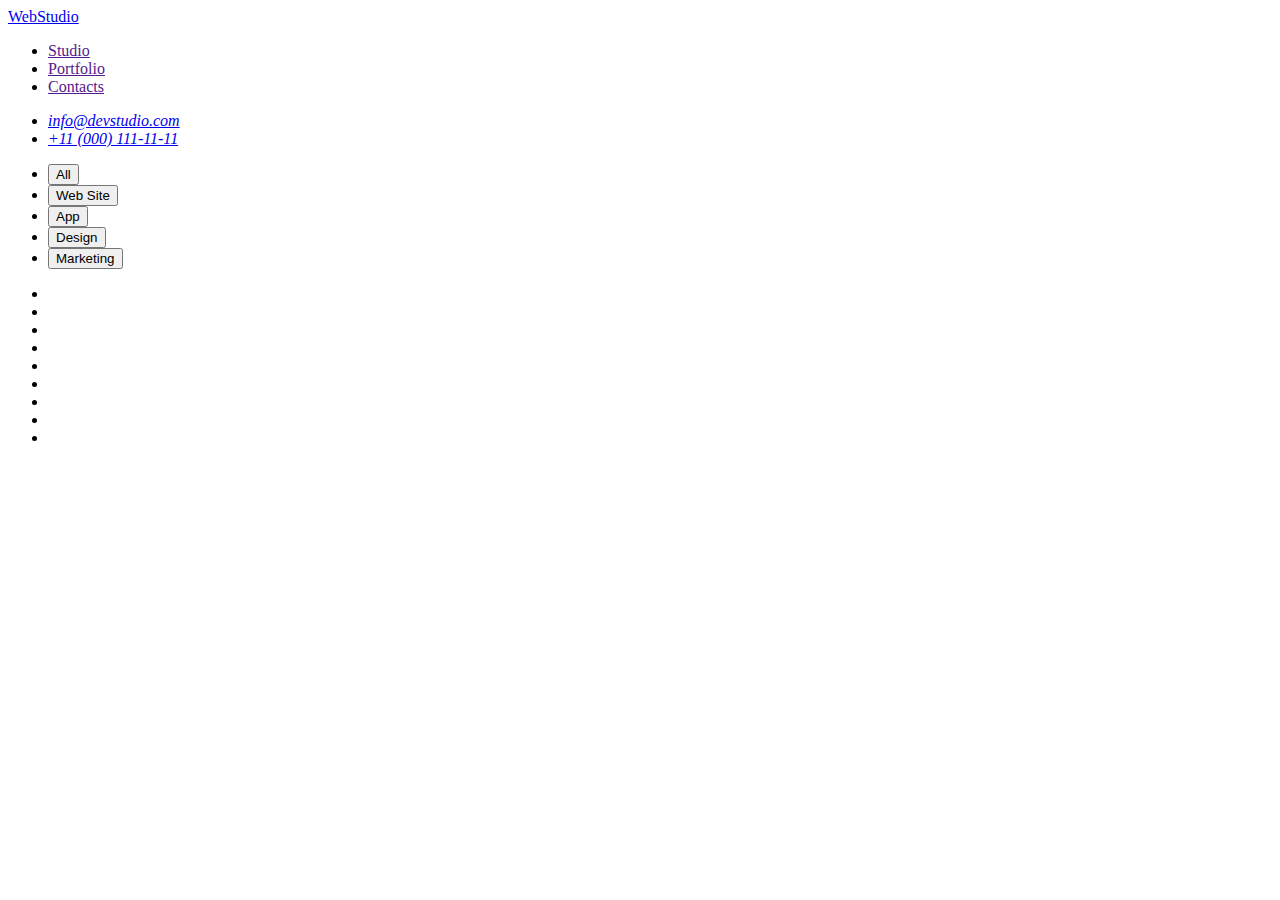
==== portfolio.html @ fc8e739e "Great portfolio.html" ====
<!DOCTYPE html>
<html lang="en">
<head>
    <meta charset="UTF-8">
    <meta http-equiv="X-UA-Compatible" content="IE=edge">
    <meta name="viewport" content="width=device-width, initial-scale=1.0">
    <title>Portfolio</title>
</head>
<body>
    <header>
        <nav>
        <a href="./portfolio.html">WebStudio</a>
        <ul>
            <li><a href="">Studio</a></li>
            <li><a href="">Portfolio</a></li>
            <li><a href="">Contacts</a></li>
        </ul>
        </nav>
        <address>
            <ul>
                <li>
                    <a href="mailto:info@devstudio.com">info@devstudio.com</a>
                </li>
                <li>
                    <a href="tel:+110001111111">+11 (000) 111-11-11</a>
                </li>
            </ul>
        </address>
    </header>
    <main>
        <section>
            <h2 hidden>Navigation</h2>
            <ul>
                <li><button type="button">All</button></li>
                <li><button type="button">Web Site</button></li>
                <li><button type="button">App</button></li>
                <li><button type="button">Design</button></li>
                <li><button type="button">Marketing</button></li>
            </ul>
        </section>
        <section>
            <h2 hidden>Galery</h2>
            <ul>
                <li></li>
                <li></li>
                <li></li>
                <li></li>
                <li></li>
                <li></li>
                <li></li>
                <li></li>
                <li></li>
            </ul>
        </section>
    </main>

</body>
</html>
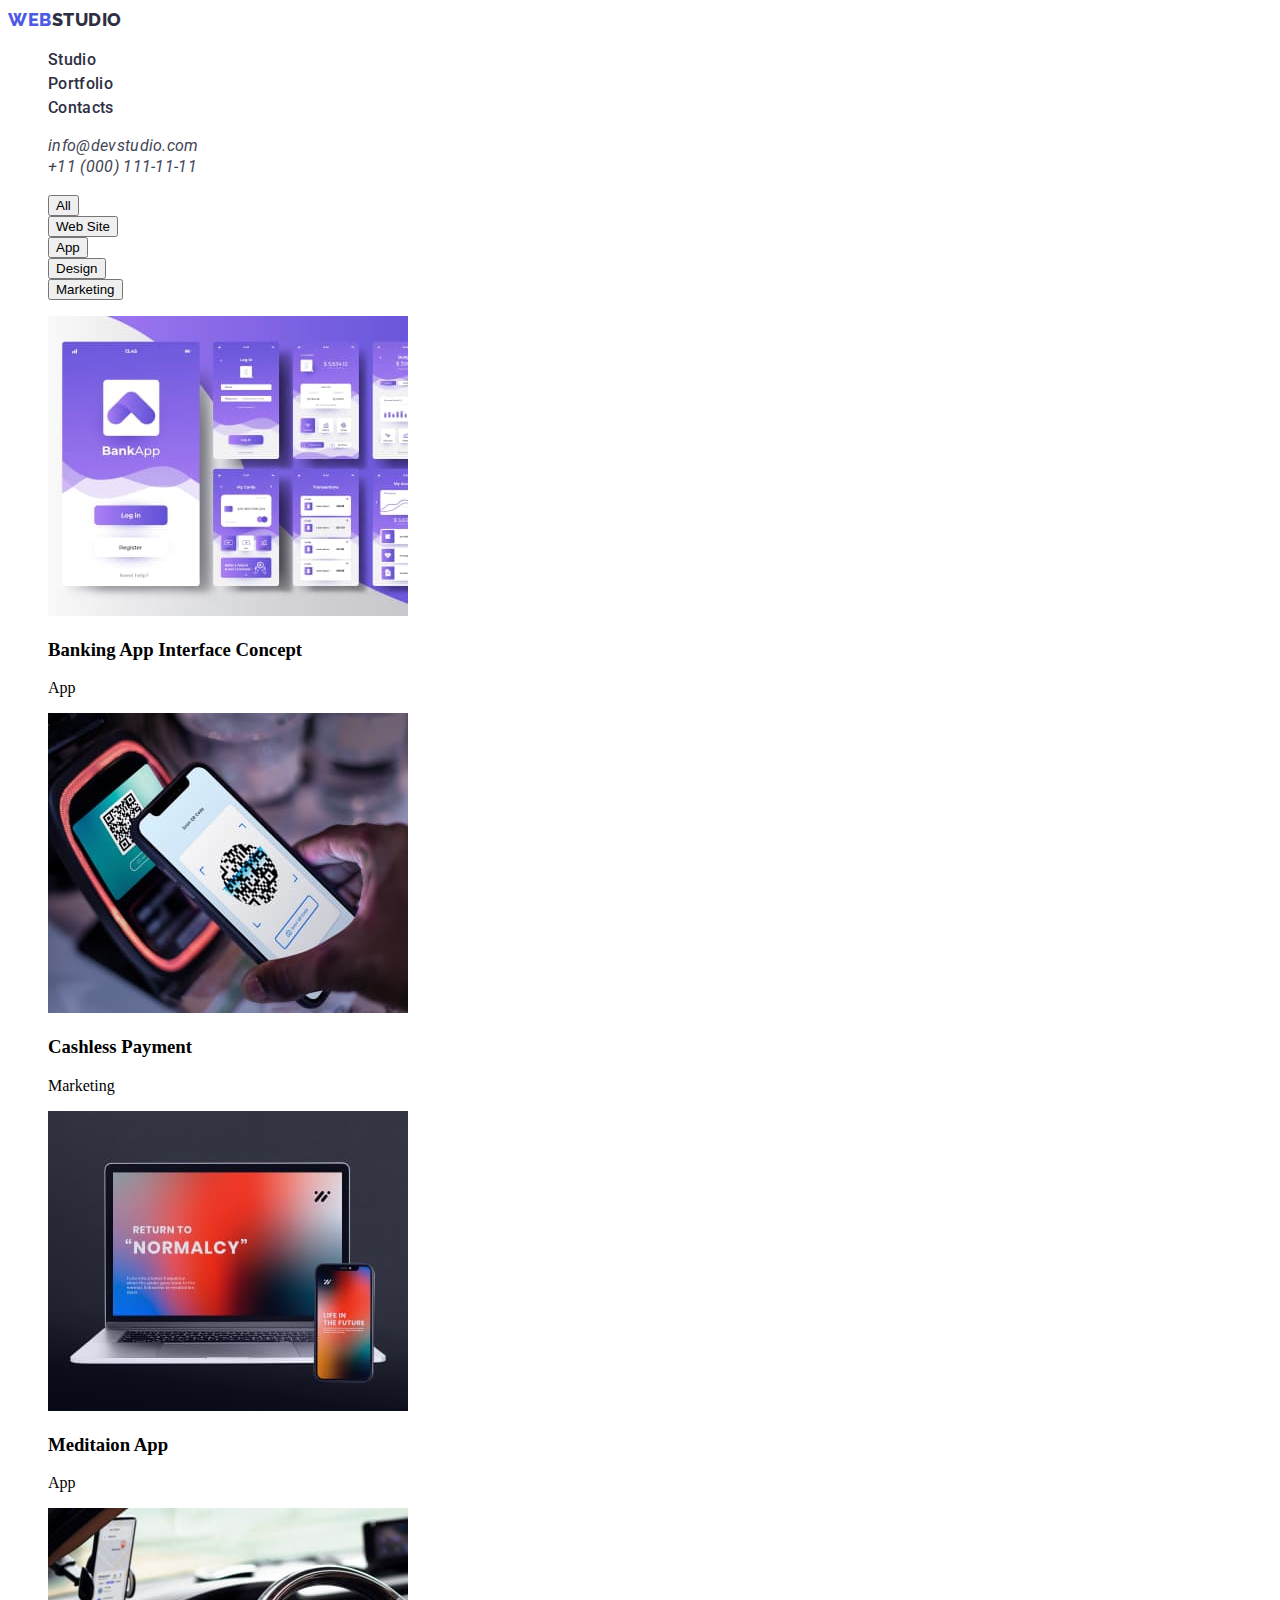
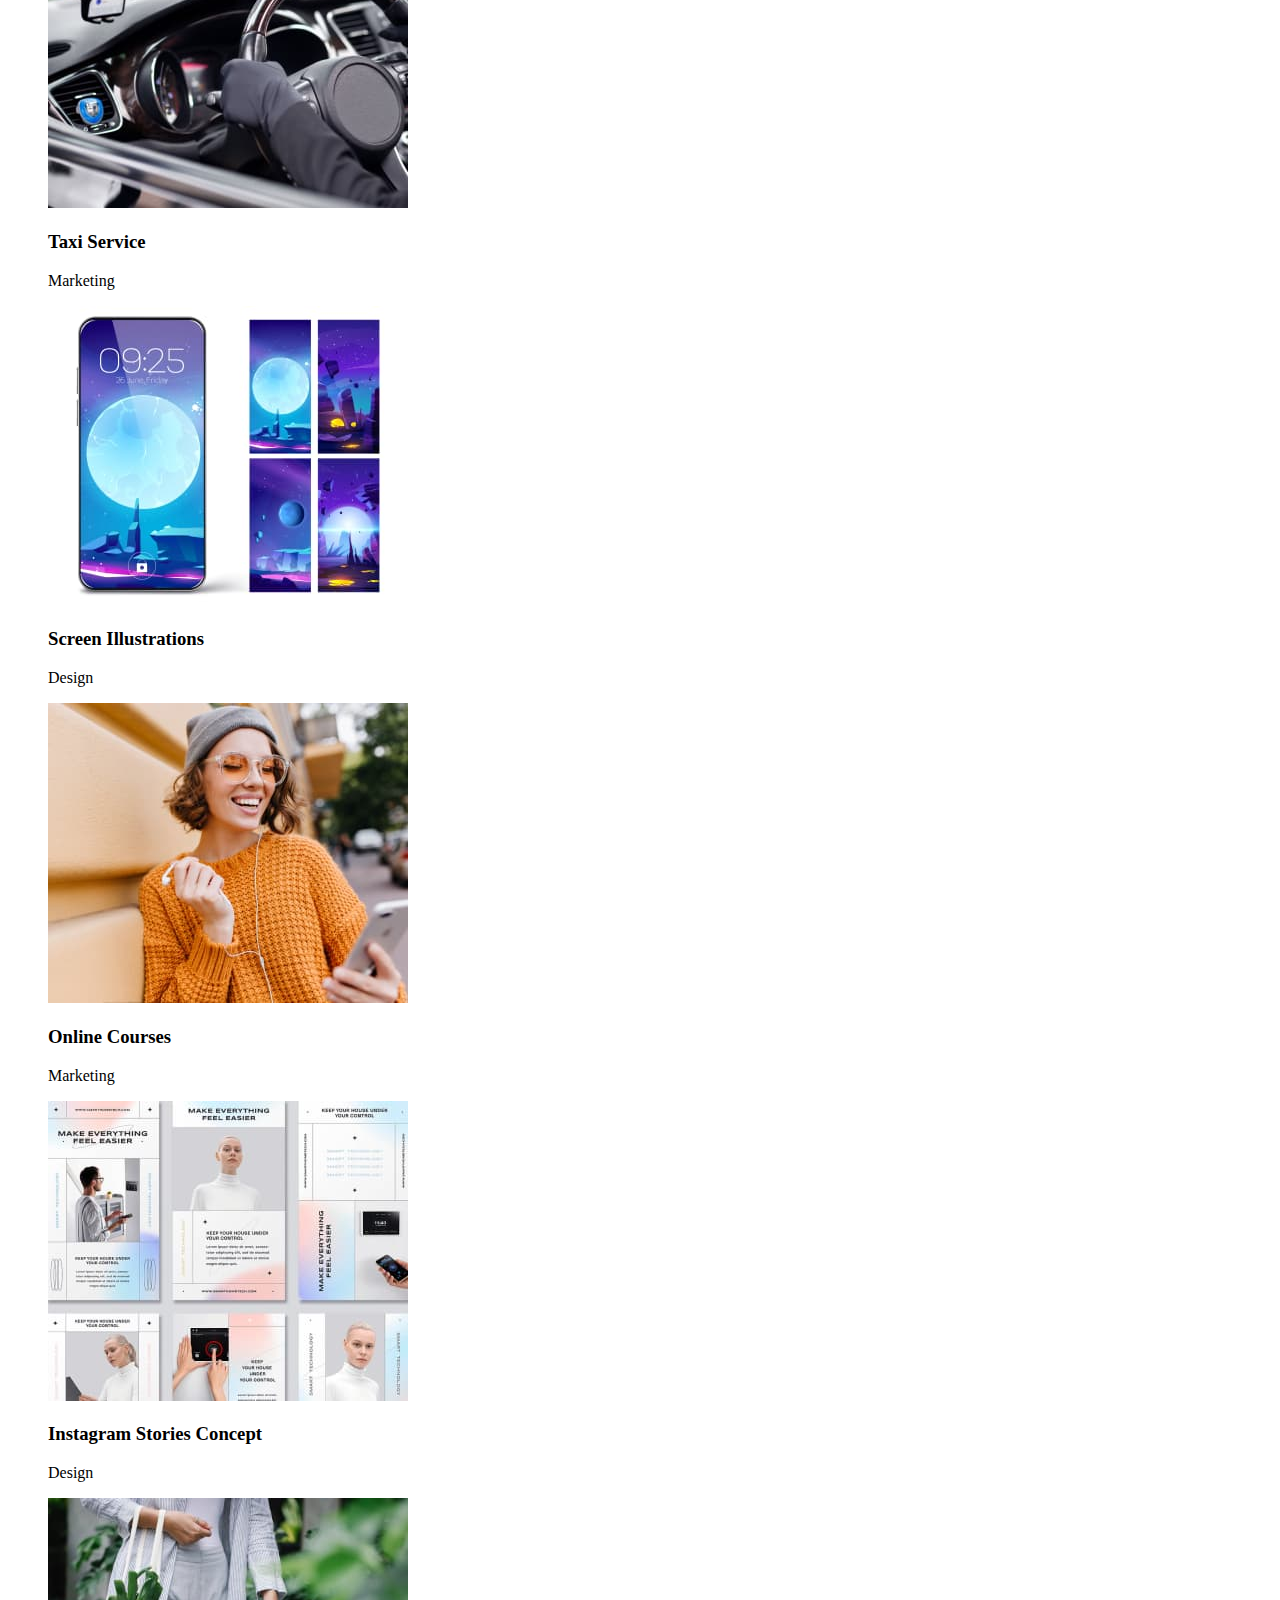
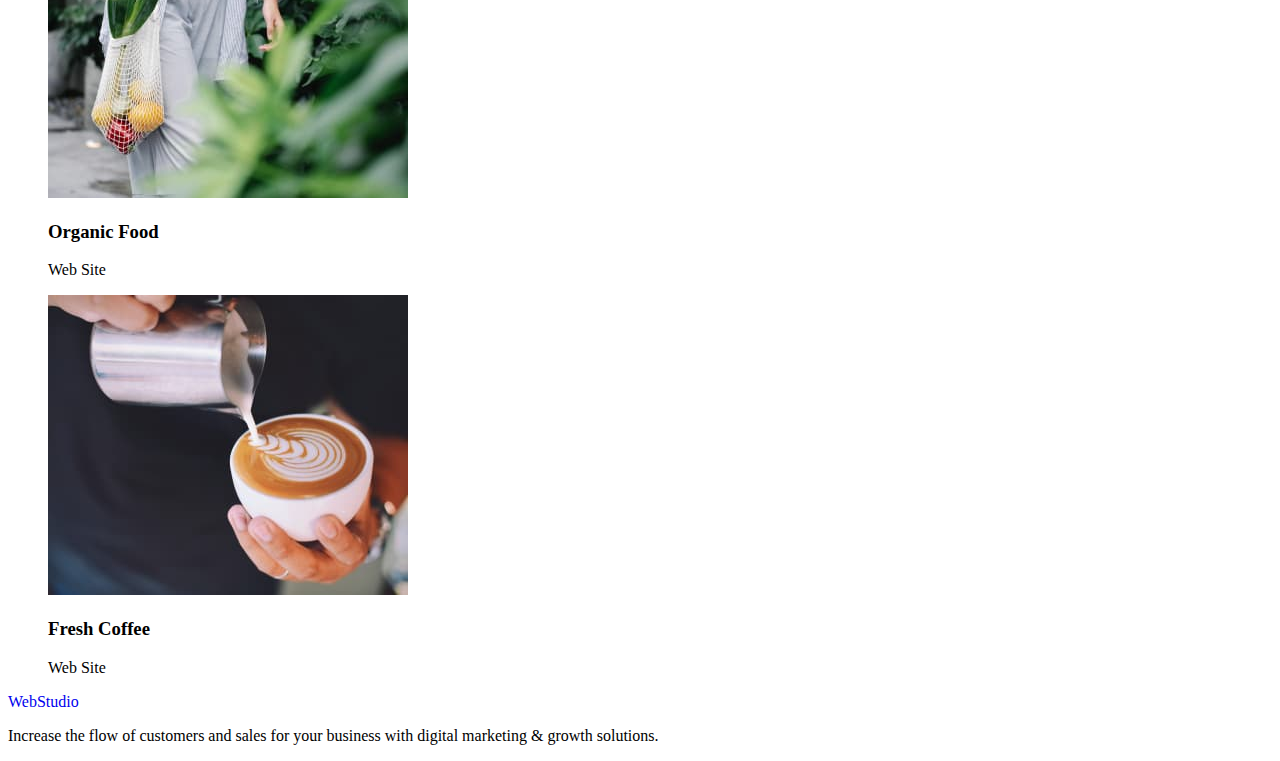
==== commit 952f481e: "Great style.css" ====
--- a/portfolio.html
+++ b/portfolio.html
@@ -5,32 +5,40 @@
     <meta http-equiv="X-UA-Compatible" content="IE=edge">
     <meta name="viewport" content="width=device-width, initial-scale=1.0">
     <title>Portfolio</title>
+    <link rel="preconnect" href="https://fonts.googleapis.com">
+    <link rel="preconnect" href="https://fonts.gstatic.com" crossorigin>
+    <link href="https://fonts.googleapis.com/css2?family=Montserrat:wght@600&family=Raleway:wght@800&family=Roboto:wght@400;500;700&display=swap" rel="stylesheet">
+    <link rel="stylesheet" href="./css/style.css">
 </head>
 <body>
-    <header>
-        <nav>
-        <a href="./portfolio.html">WebStudio</a>
-        <ul>
-            <li><a href="">Studio</a></li>
-            <li><a href="">Portfolio</a></li>
-            <li><a href="">Contacts</a></li>
+     <!--HEADER-->
+     <header class="page-header">
+        <nav class="page-nav">
+        <a class="logo link" href="./index.html">Web<span class="logotype">Studio</span></a>
+        <ul class="menu list">
+            <li class="menu-item">
+                <a class="menu-link link" href="">Studio</a></li>
+            <li class="menu-item">
+                <a class="menu-link link" href="">Portfolio</a></li>
+            <li class="menu-item">
+                <a class="menu-link link" href="">Contacts</a></li>
         </ul>
         </nav>
         <address>
-            <ul>
+            <ul class="list">
                 <li>
-                    <a href="mailto:info@devstudio.com">info@devstudio.com</a>
+                    <a class="contact-email link" href="mailto:info@devstudio.com">info@devstudio.com</a>
                 </li>
                 <li>
-                    <a href="tel:+110001111111">+11 (000) 111-11-11</a>
+                    <a class="contact-phone-number link" href="tel:+110001111111">+11 (000) 111-11-11</a>
                 </li>
             </ul>
         </address>
     </header>
     <main>
         <section>
-            <h2 hidden>Navigation</h2>
-            <ul>
+            <h2 class="visually-hidden">Navigation</h2>
+            <ul class="list">
                 <li><button type="button">All</button></li>
                 <li><button type="button">Web Site</button></li>
                 <li><button type="button">App</button></li>
@@ -39,20 +47,59 @@
             </ul>
         </section>
         <section>
-            <h2 hidden>Galery</h2>
-            <ul>
-                <li></li>
-                <li></li>
-                <li></li>
-                <li></li>
-                <li></li>
-                <li></li>
-                <li></li>
-                <li></li>
-                <li></li>
+            <h2 class="visually-hidden">Galery</h2>
+            <ul class="list">
+                <li>
+                    <img src="./images/portfolio/banking-app-interface-concept.jpg" alt="Banking App Interface Concept">
+                    <h3>Banking App Interface Concept</h3>
+                    <p>App</p>
+                </li>
+                <li>
+                    <img src="./images/portfolio/cashless-payment.jpg" alt="Cashless Payment">
+                    <h3>Cashless Payment</h3>
+                    <p>Marketing</p>
+                </li>
+                <li>
+                    <img src="./images/portfolio/meditaion-app.jpg" alt="Meditaion App">
+                    <h3>Meditaion App</h3>
+                    <p>App</p>
+                </li>
+                <li>
+                    <img src="./images/portfolio/taxi-service.jpg" alt="Taxi Service">
+                    <h3>Taxi Service</h3>
+                    <p>Marketing</p>
+                </li>
+                <li>
+                    <img src="./images/portfolio/screen-illustrations.jpg" alt="Screen Illustrations">
+                    <h3>Screen Illustrations</h3>
+                    <p>Design</p>
+                </li>
+                <li>
+                    <img src="./images/portfolio/online-courses.jpg" alt="Girl">
+                    <h3>Online Courses</h3>
+                    <p>Marketing</p>
+                </li>
+                <li>
+                    <img src="./images/portfolio/instagram-stories-concept.jpg" alt="Instagram Stories Concept">
+                    <h3>Instagram Stories Concept</h3>
+                    <p>Design</p>
+                </li>
+                <li>
+                    <img src="./images/portfolio/organic-food.jpg" alt="Organic Food">
+                    <h3>Organic Food</h3>
+                    <p>Web Site</p>
+                </li>
+                <li>
+                    <img src="./images/portfolio/fresh-coffee.jpg" alt="Cap of coffe">
+                    <h3>Fresh Coffee</h3>
+                    <p>Web Site</p>
+                </li>
             </ul>
         </section>
-    </main>
-
+    </main>    
+    <footer>
+        <a class="link" href="./portfolio.html">WebStudio</a>
+        <p>Increase the flow of customers and sales for your business with digital marketing & growth solutions.</p>
+    </footer>
 </body>
 </html>--- a/css/style.css
+++ b/css/style.css
@@ -0,0 +1,63 @@
+.list {
+    list-style: none;
+}
+
+.link {
+    text-decoration: none;
+}
+
+.logo {
+    font-family: 'Raleway', sans-serif;
+    font-weight: 800;
+    font-size: 18px;
+    line-height: 1.33;
+    display: flex;
+    align-items: center;
+    letter-spacing: 0.03em;
+    text-transform: uppercase;
+    color: #4D5AE5;
+}
+
+.logotype {
+    color: #2E2F42;
+}
+
+.menu-link {
+   font-family: 'Roboto', sans-serif;
+    font-weight: 500;
+    font-size: 16px;
+    line-height: 1.5;
+    letter-spacing: 0.02em;
+    color: #2E2F42;
+}
+
+.contact-email {
+    font-family: 'Roboto', sans-serif;
+    font-weight: 400;
+    font-size: 16px;
+    line-height: 1.5x;
+    letter-spacing: 0.02em;
+    color: #434455;
+}
+
+.contact-phone-number {
+    font-family: 'Roboto', sans-serif;
+    font-weight: 400;
+    font-size: 16px;
+    line-height: 1.5;
+    letter-spacing: 0.02em;
+    color: #434455;
+}
+
+.visually-hidden {
+    position: absolute;
+    width: 1px;
+    height: 1px;
+    margin: -1px;
+    border: 0;
+    padding: 0;
+    white-space: nowrap;
+    clip-path: inset(100%);
+    clip: rect(0 0 0 0);
+    overflow: hidden;
+   }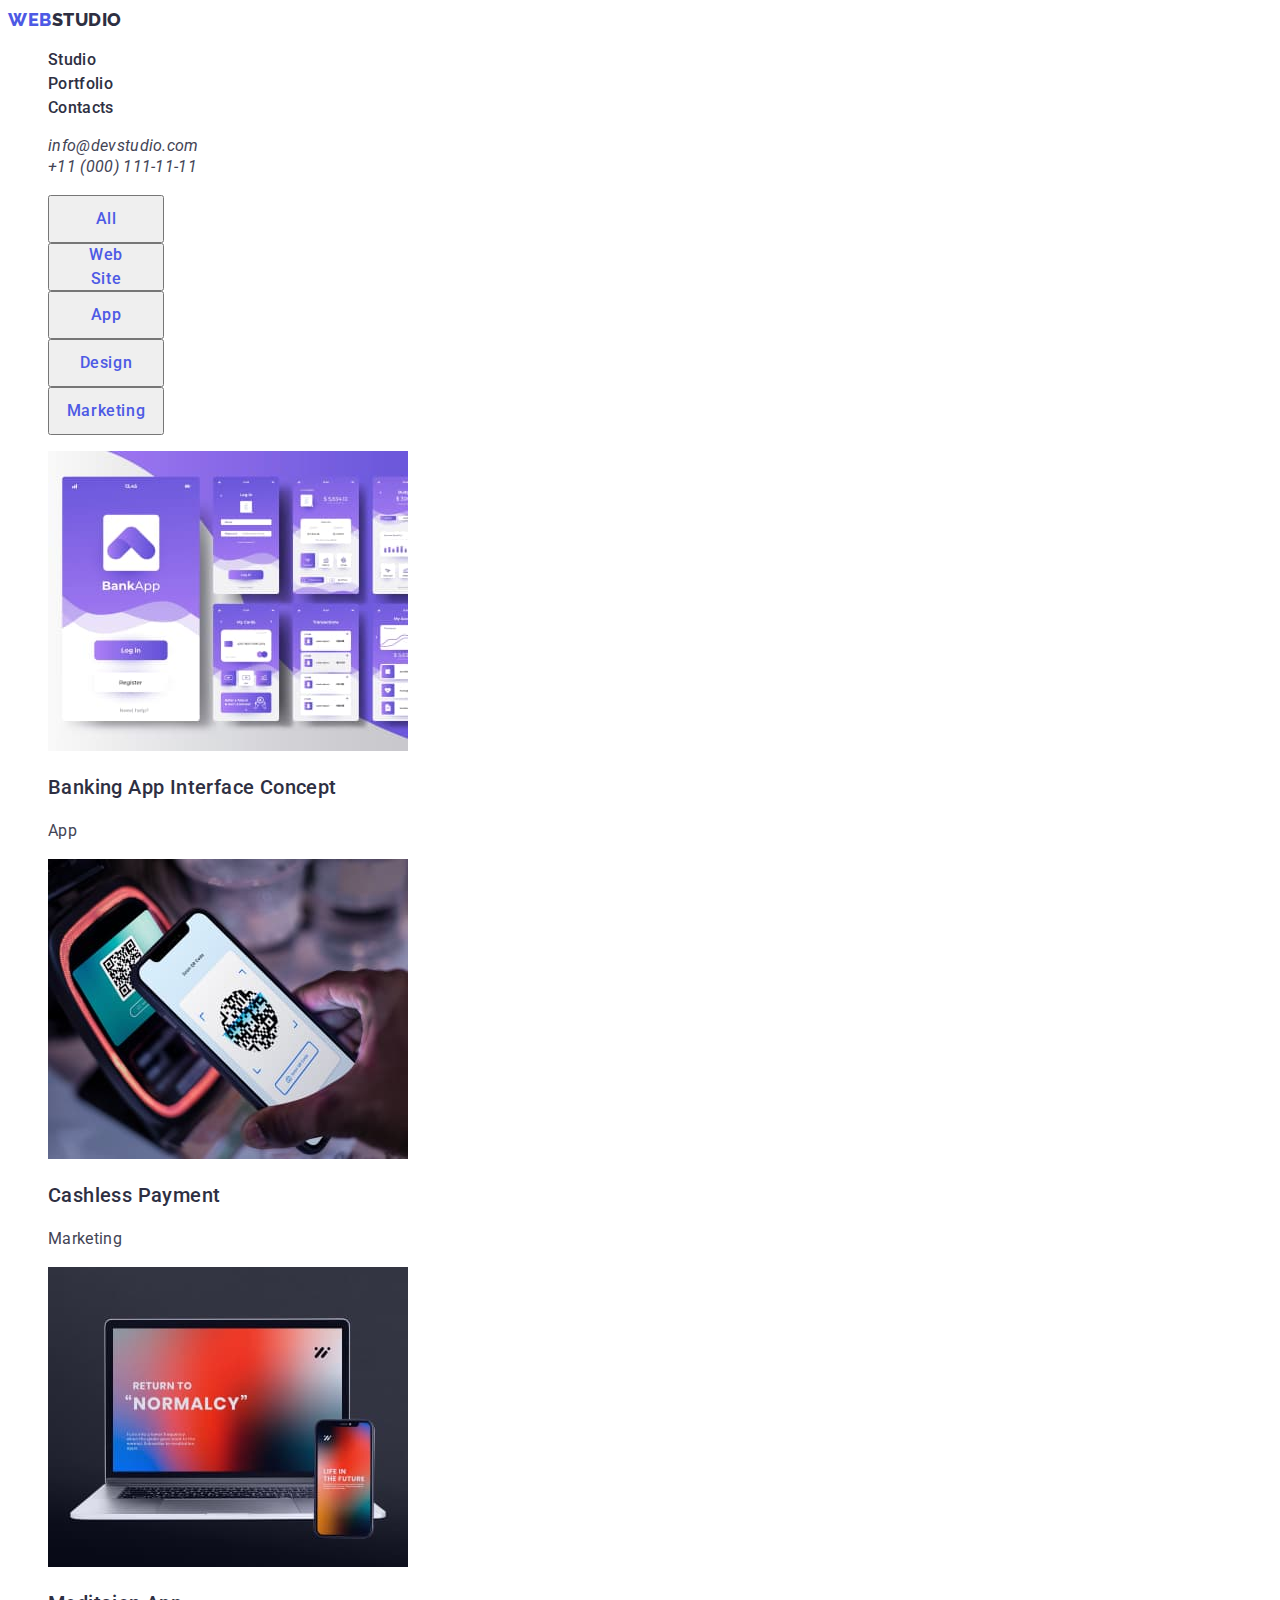
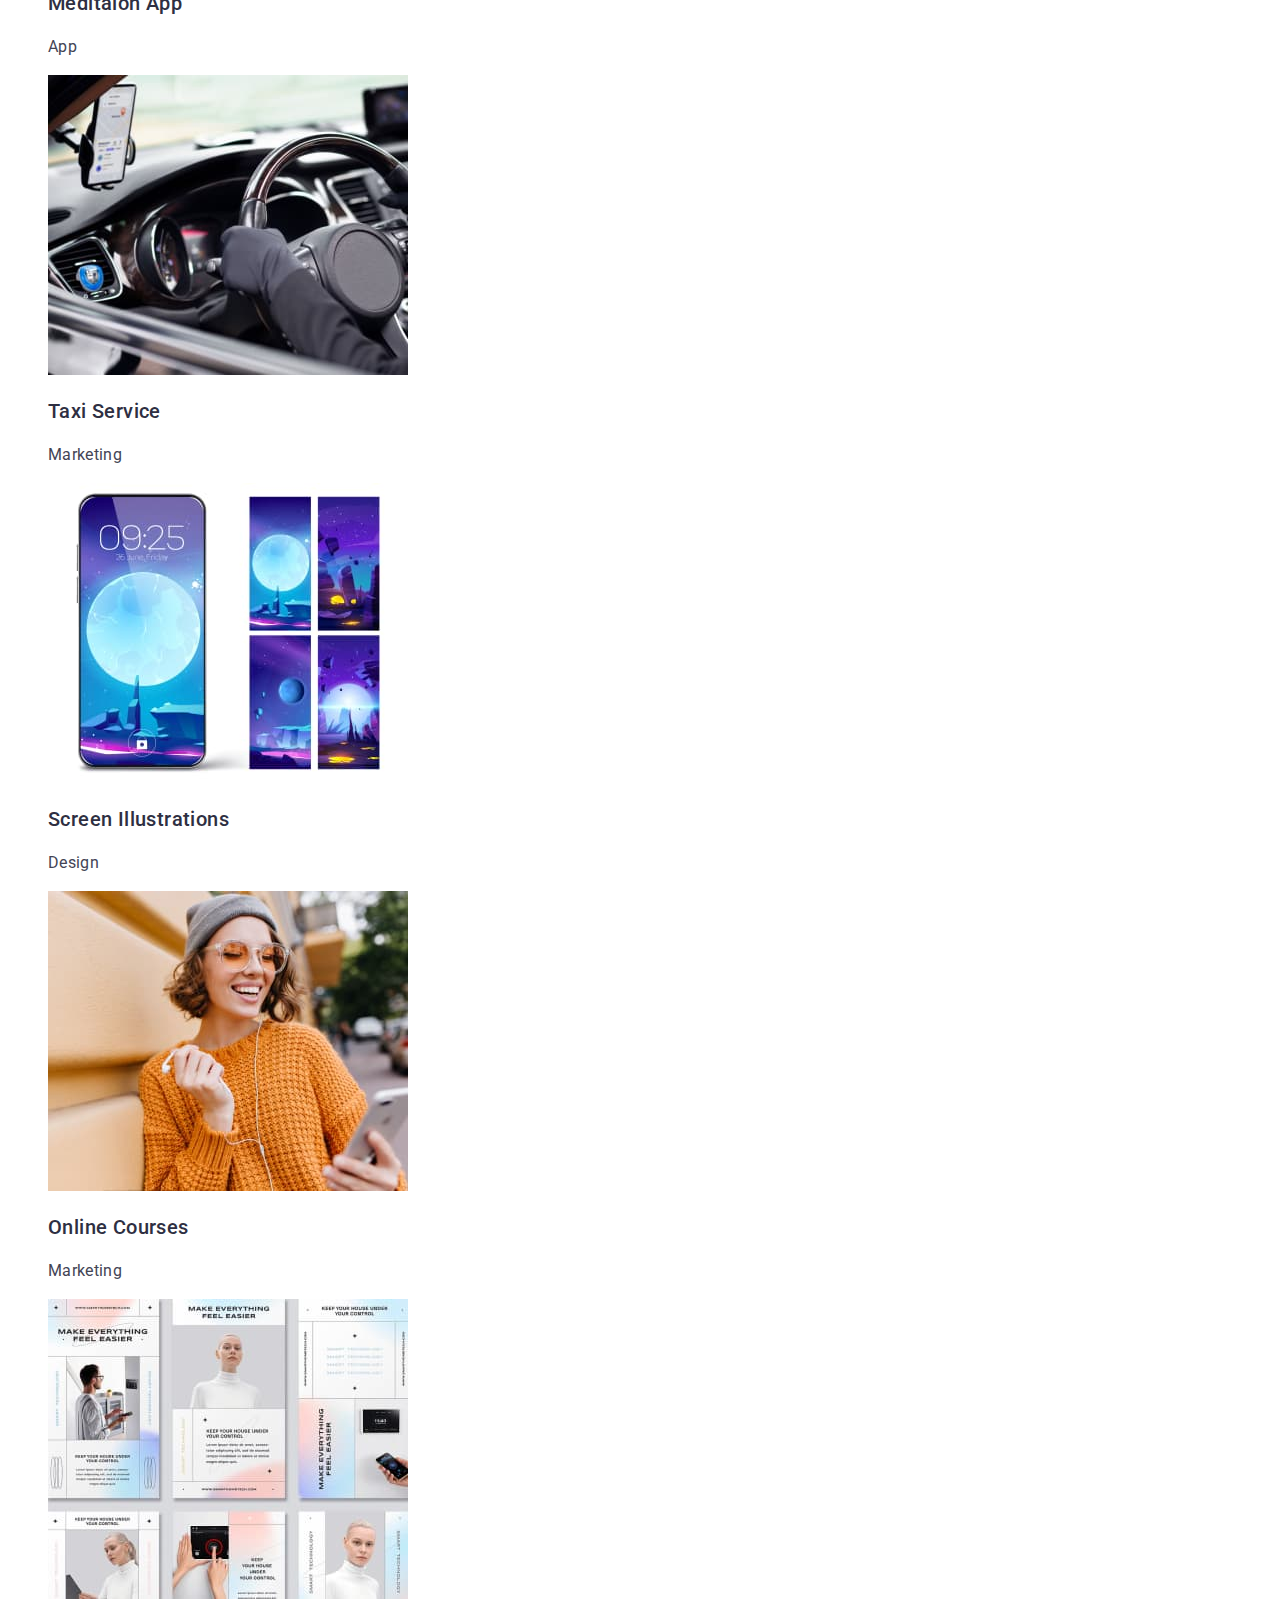
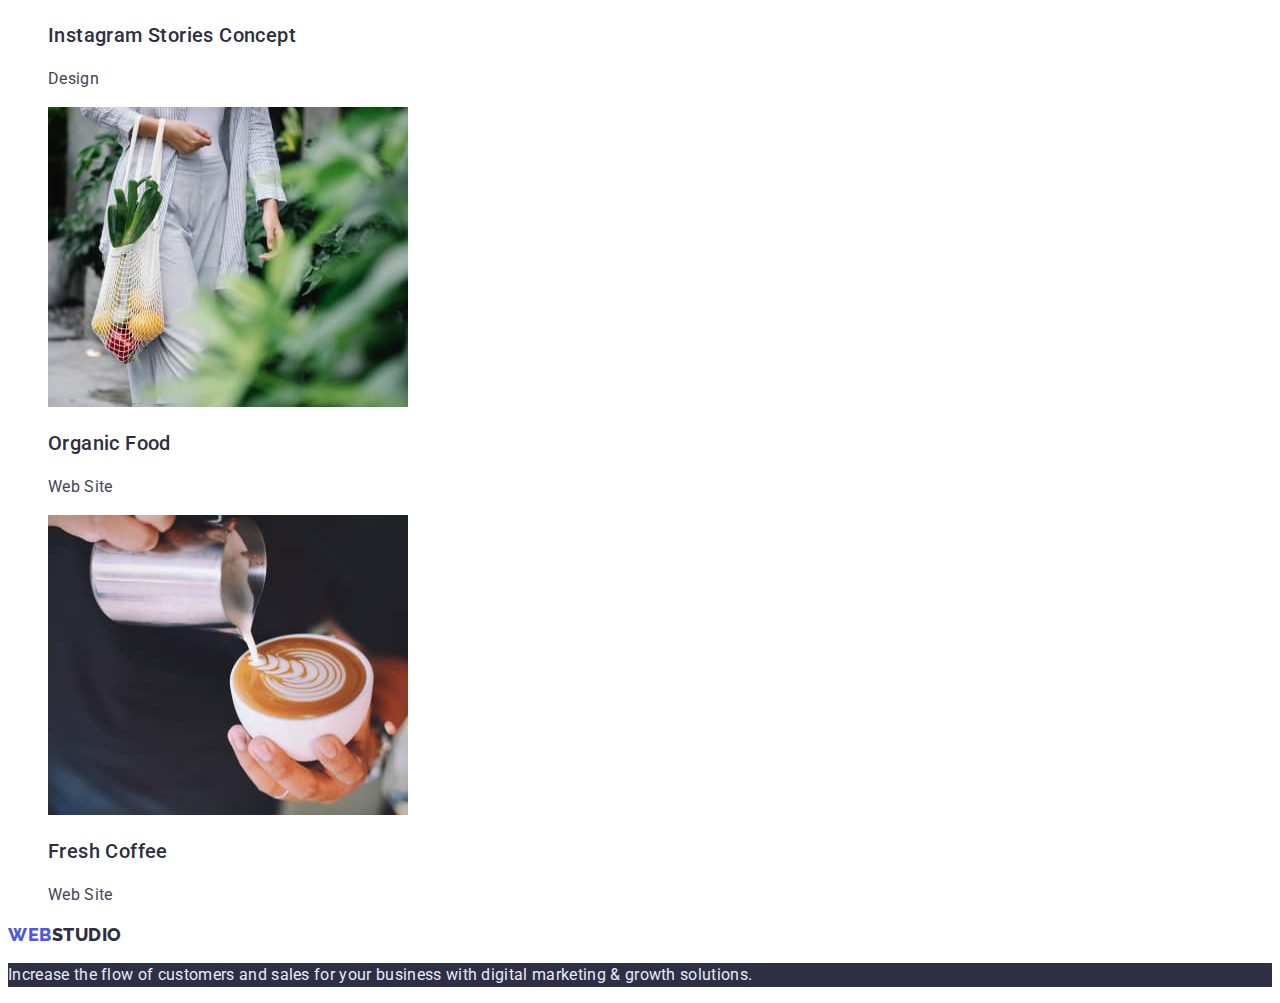
==== commit af2dc9d6: "staly portfolio.html" ====
--- a/portfolio.html
+++ b/portfolio.html
@@ -38,8 +38,8 @@
     <main>
         <section>
             <h2 class="visually-hidden">Navigation</h2>
-            <ul class="list">
-                <li><button type="button">All</button></li>
+            <ul class="menu-btn list">
+                <li><button class="menu-btn-all" type="button">All</button></li>
                 <li><button type="button">Web Site</button></li>
                 <li><button type="button">App</button></li>
                 <li><button type="button">Design</button></li>
@@ -48,7 +48,7 @@
         </section>
         <section>
             <h2 class="visually-hidden">Galery</h2>
-            <ul class="list">
+            <ul class="page-galery list">
                 <li>
                     <img src="./images/portfolio/banking-app-interface-concept.jpg" alt="Banking App Interface Concept">
                     <h3>Banking App Interface Concept</h3>
@@ -97,8 +97,8 @@
             </ul>
         </section>
     </main>    
-    <footer>
-        <a class="link" href="./portfolio.html">WebStudio</a>
+    <footer class="footer">
+        <a class="logo link" href="./index.html">Web<span class="logotype">Studio</span></a>
         <p>Increase the flow of customers and sales for your business with digital marketing & growth solutions.</p>
     </footer>
 </body>
--- a/css/style.css
+++ b/css/style.css
@@ -49,6 +49,23 @@
     color: #434455;
 }
 
+.page-h1 {
+    font-family: 'Roboto', sans-serif;
+    font-size: 56px;
+    line-height: 1.07;
+    letter-spacing: 0.02em;
+    background-color: #2E2F42;
+    color: #FFFFFF;
+}
+
+.btn-page-h1 {
+    width: 169px;
+    height: 56px;
+    background: #4D5AE5;
+    box-shadow: 0px 4px 4px rgba(0, 0, 0, 0.15);
+    border-radius: 4px;
+}
+
 .visually-hidden {
     position: absolute;
     width: 1px;
@@ -60,4 +77,114 @@
     clip-path: inset(100%);
     clip: rect(0 0 0 0);
     overflow: hidden;
-   }+}
+
+.page-work-prin h3 {
+    font-family: 'Roboto', sans-serif;
+    font-weight: 500;
+    font-size: 20px;
+    line-height: 1.2;
+    letter-spacing: 0.02em;
+    color: #2E2F42;
+}
+
+.page-work-prin p {
+    font-family: 'Roboto', sans-serif;
+    font-weight: 400;
+    font-size: 16px;
+    line-height: 1.5;
+    letter-spacing: 0.02em;
+    color: #434455;
+}
+
+.page-what-awd {
+    font-family: 'Roboto', sans-serif;
+    font-weight: 700;
+    font-size: 36px;
+    line-height: 1.11;
+    letter-spacing: 0.02em;
+    text-transform: capitalize;
+    color: #2E2F42;
+}
+
+.page-our-team-h2 {
+    font-family: 'Roboto', sans-serif;
+    font-weight: 700;
+    font-size: 36px;
+    line-height: 1.11;
+    text-transform: capitalize;
+    color: #2E2F42;
+}
+
+.page-our-team-ul h3 {
+    font-family: 'Roboto', sans-serif;
+    font-weight: 500;
+    font-size: 20px;
+    line-height: 1.2;
+    letter-spacing: 0.02em;
+    color: #2E2F42;
+}
+
+.page-our-team-ul p {
+    font-family: 'Roboto';
+    font-weight: 400;
+    font-size: 16px;
+    line-height: 1.5;
+    letter-spacing: 0.02em;
+    color: #434455;
+}
+
+.footer p {
+    font-family: 'Roboto', sans-serif;
+    font-weight: 400;
+    font-size: 16px;
+    line-height: 1.5;
+    letter-spacing: 0.02em;
+    color: #E7E9FC;
+    background-color: #2E2F42;
+}
+
+.menu-btn button {
+    font-family: 'Roboto', sans-serif;
+    font-weight: 500;
+    font-size: 16px;
+    line-height: 1.5;
+    display: flex;
+    align-items: center;
+    text-align: center;
+    letter-spacing: 0.04em;
+    color: #4D5AE5;
+    display: flex;
+    flex-direction: row;
+    justify-content: center;
+    align-items: center;
+    padding: 12px 24px;
+    width: 116px;
+    height: 48px;
+    cursor: pointer;
+}
+
+.menu-btn-all:active {
+    background: #404BBF;
+    box-shadow: 0px 3px 1px rgba(0, 0, 0, 0.1), 0px 2px 1px rgba(0, 0, 0, 0.08), 0px 2px 2px rgba(0, 0, 0, 0.12);
+    border-radius: 4px;
+}
+
+.page-galery h3 {
+    font-family: 'Roboto', sans-serif;
+    font-weight: 500;
+    font-size: 20px;
+    line-height: 1.2;
+    letter-spacing: 0.02em;
+    color: #2E2F42;
+}
+
+.page-galery p {
+    font-family: 'Roboto';
+    font-style: normal;
+    font-weight: 400;
+    font-size: 16px;
+    line-height: 1.5;
+    letter-spacing: 0.02em;
+    color: #434455;
+}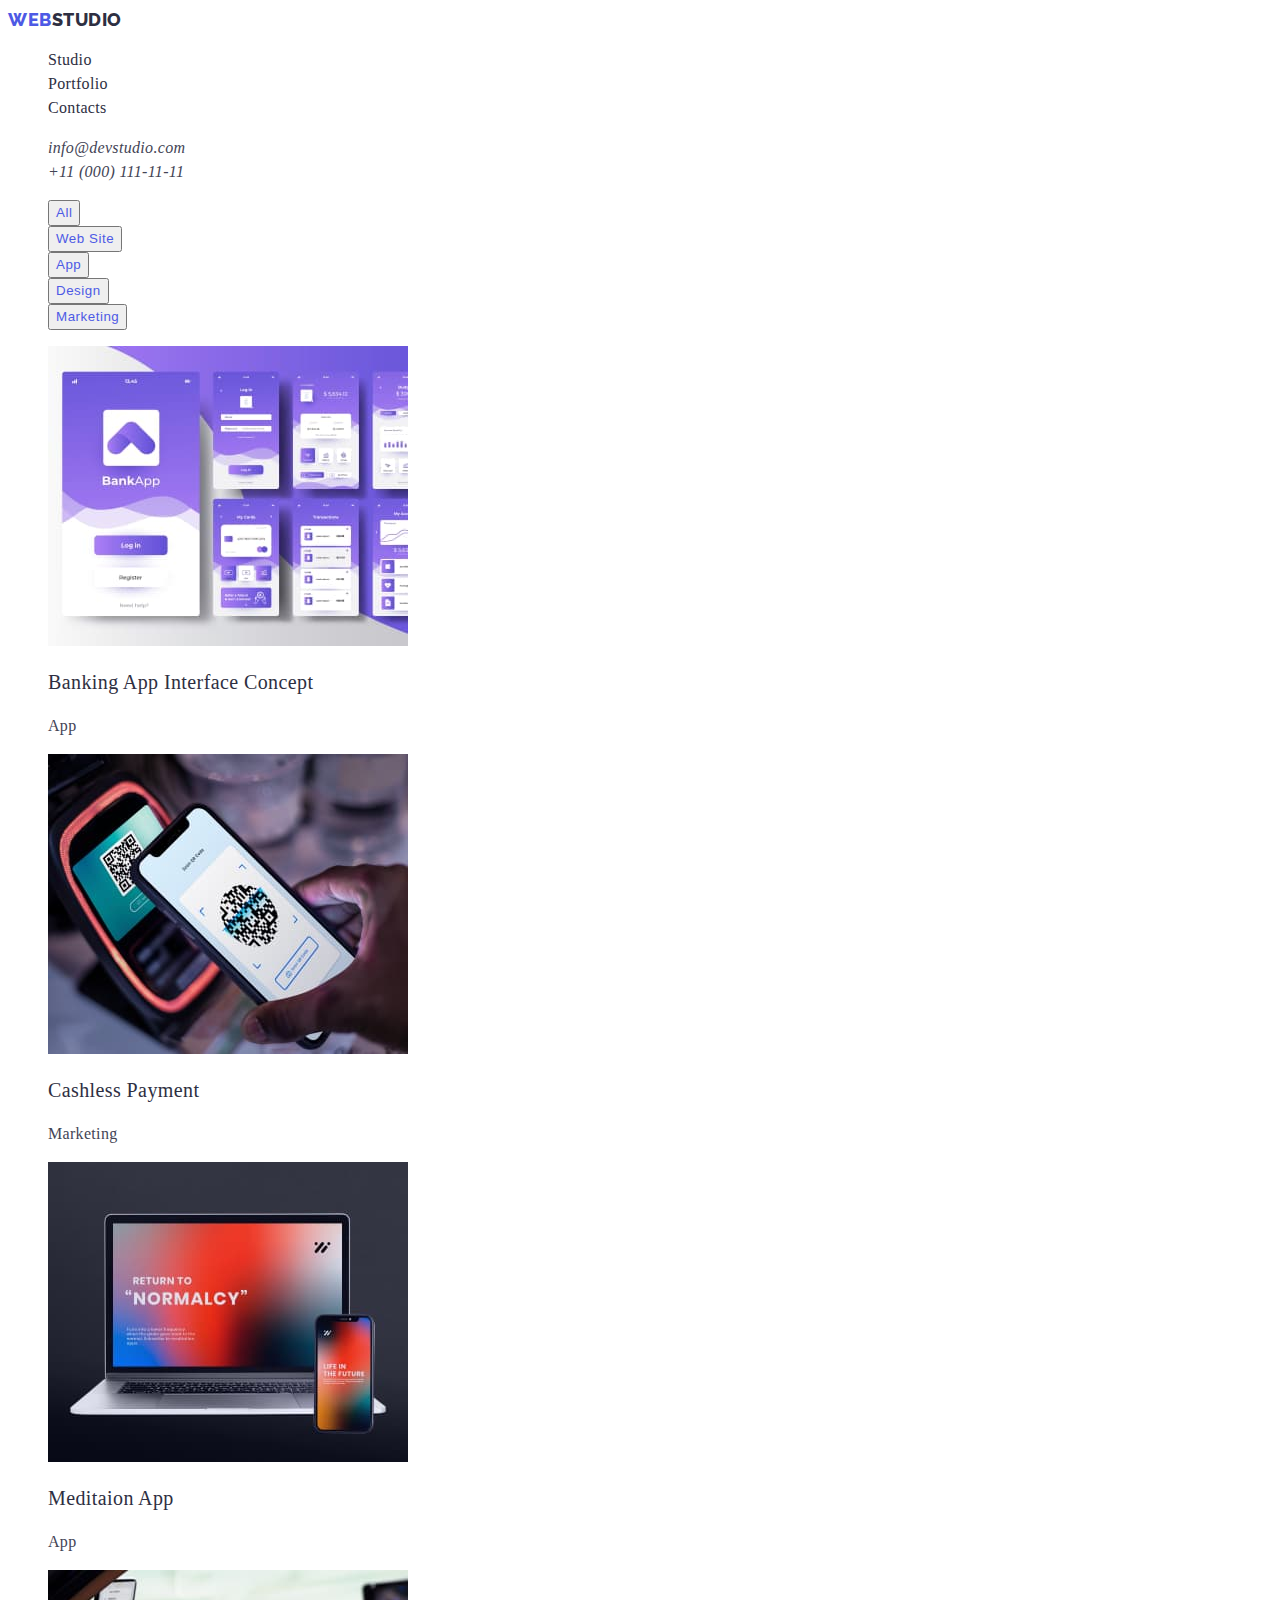
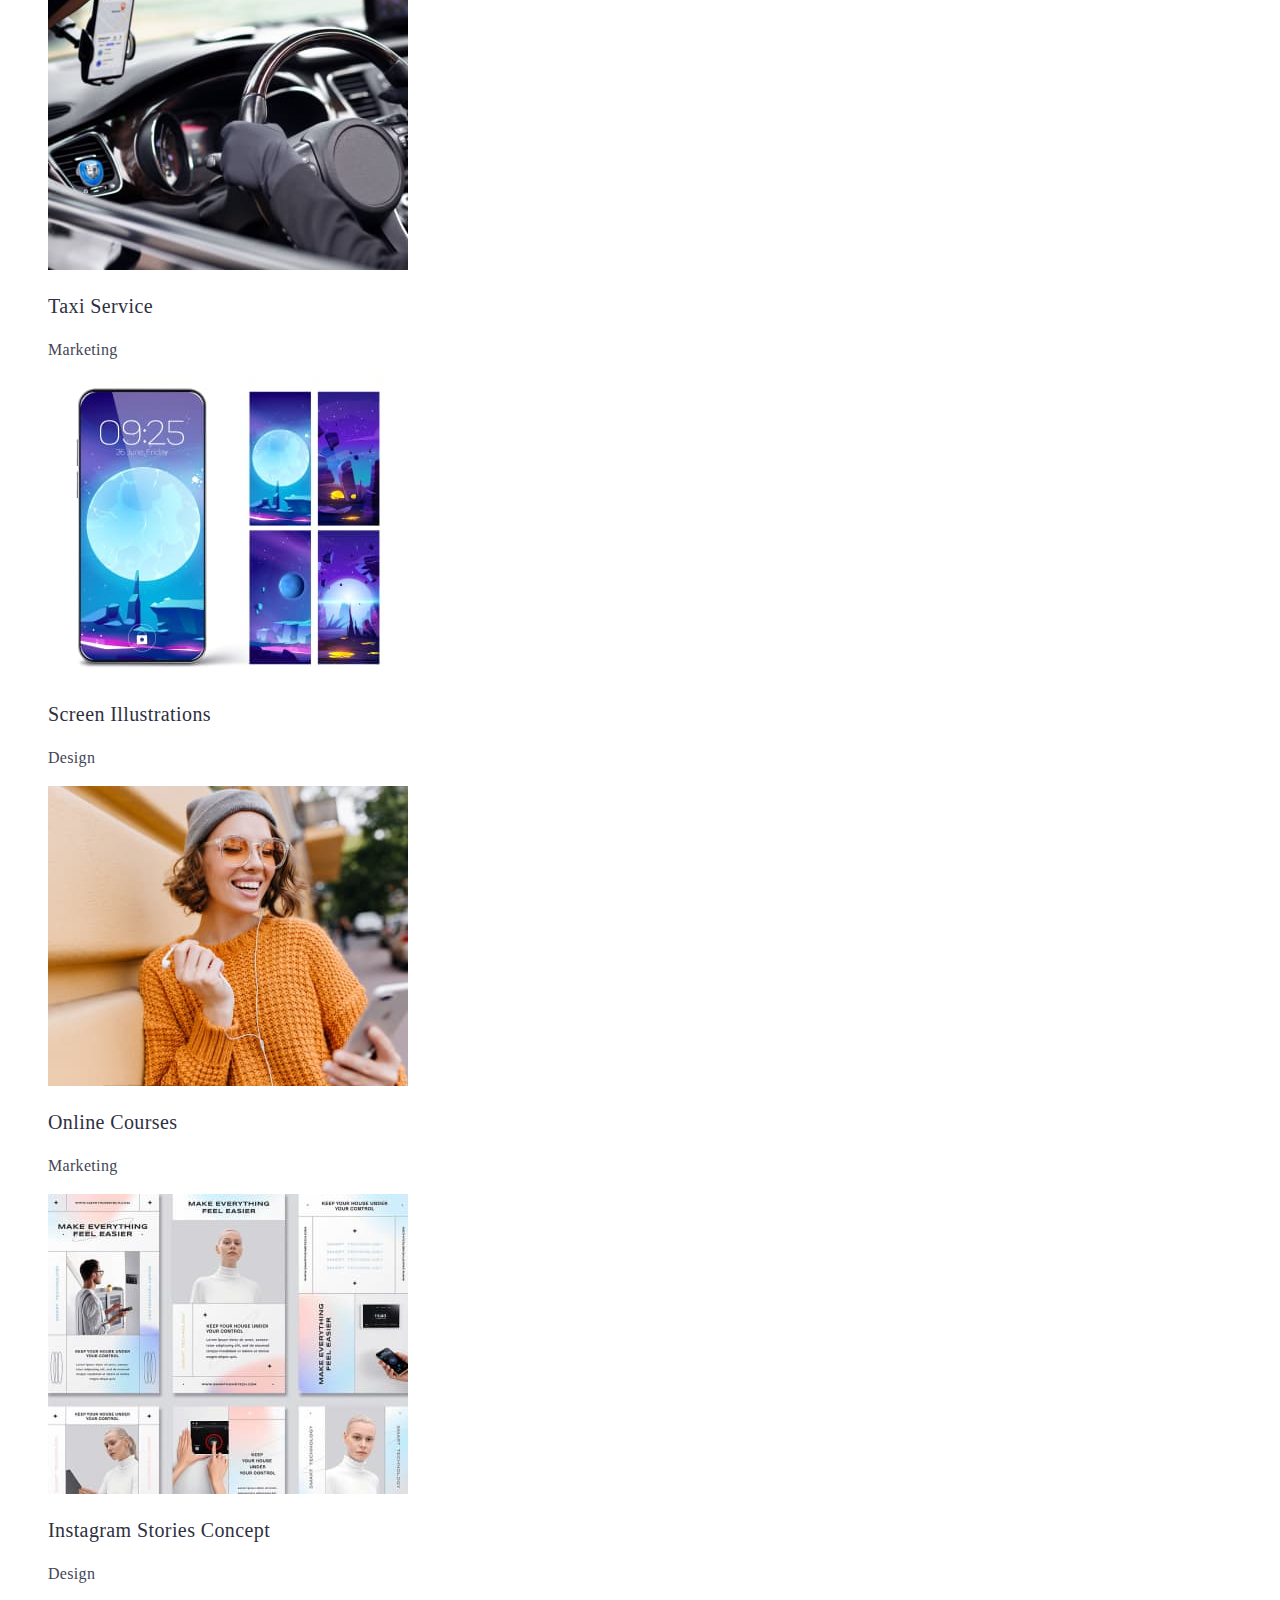
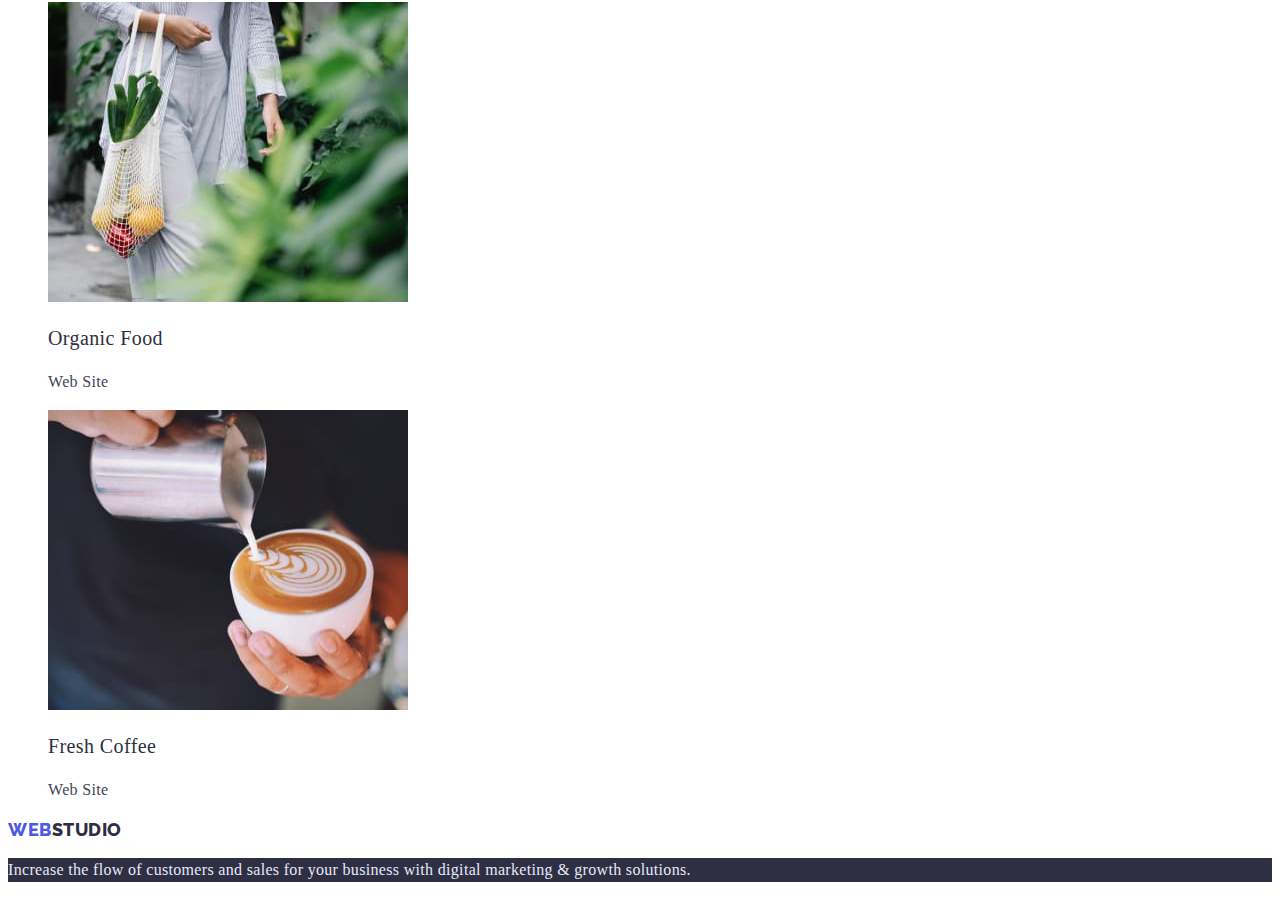
==== commit 4942deab: "Error correction" ====
--- a/portfolio.html
+++ b/portfolio.html
@@ -7,7 +7,7 @@
     <title>Portfolio</title>
     <link rel="preconnect" href="https://fonts.googleapis.com">
     <link rel="preconnect" href="https://fonts.gstatic.com" crossorigin>
-    <link href="https://fonts.googleapis.com/css2?family=Montserrat:wght@600&family=Raleway:wght@800&family=Roboto:wght@400;500;700&display=swap" rel="stylesheet">
+    <link href="https://fonts.googleapis.com/css2?family=Raleway:wght@800&family=Roboto:wght@400;500;700&display=swap" rel="stylesheet">
     <link rel="stylesheet" href="./css/style.css">
 </head>
 <body>
@@ -37,60 +37,75 @@
     </header>
     <main>
         <section>
-            <h2 class="visually-hidden">Navigation</h2>
+            <h1 class="visually-hidden">Navigation</h1>
             <ul class="menu-btn list">
                 <li><button class="menu-btn-all" type="button">All</button></li>
-                <li><button type="button">Web Site</button></li>
-                <li><button type="button">App</button></li>
-                <li><button type="button">Design</button></li>
-                <li><button type="button">Marketing</button></li>
+                <li><button class="menu-btn-web" type="button">Web Site</button></li>
+                <li><button class="menu-btn-app"type="button">App</button></li>
+                <li><button class="menu-btn-desing"type="button">Design</button></li>
+                <li><button class="menu-btn-marketing"type="button">Marketing</button></li>
             </ul>
-        </section>
-        <section>
-            <h2 class="visually-hidden">Galery</h2>
             <ul class="page-galery list">
                 <li>
-                    <img src="./images/portfolio/banking-app-interface-concept.jpg" alt="Banking App Interface Concept">
+                    <img src="./images/portfolio/banking-app-interface-concept.jpg" alt="Banking App Interface Concept"
+                    width="360"
+                    height="300">
                     <h3>Banking App Interface Concept</h3>
                     <p>App</p>
                 </li>
                 <li>
-                    <img src="./images/portfolio/cashless-payment.jpg" alt="Cashless Payment">
+                    <img src="./images/portfolio/cashless-payment.jpg" alt="Cashless Payment"
+                    width="360"
+                    height="300">
                     <h3>Cashless Payment</h3>
                     <p>Marketing</p>
                 </li>
                 <li>
-                    <img src="./images/portfolio/meditaion-app.jpg" alt="Meditaion App">
+                    <img src="./images/portfolio/meditaion-app.jpg" alt="Meditaion App"
+                    width="360"
+                    height="300">
                     <h3>Meditaion App</h3>
                     <p>App</p>
                 </li>
                 <li>
-                    <img src="./images/portfolio/taxi-service.jpg" alt="Taxi Service">
+                    <img src="./images/portfolio/taxi-service.jpg" alt="Taxi Service"
+                    width="360"
+                    height="300">
                     <h3>Taxi Service</h3>
                     <p>Marketing</p>
                 </li>
                 <li>
-                    <img src="./images/portfolio/screen-illustrations.jpg" alt="Screen Illustrations">
+                    <img src="./images/portfolio/screen-illustrations.jpg" alt="Screen Illustrations"
+                    width="360"
+                    height="300">
                     <h3>Screen Illustrations</h3>
                     <p>Design</p>
                 </li>
                 <li>
-                    <img src="./images/portfolio/online-courses.jpg" alt="Girl">
+                    <img src="./images/portfolio/online-courses.jpg" alt="Girl"
+                    width="360"
+                    height="300">
                     <h3>Online Courses</h3>
                     <p>Marketing</p>
                 </li>
                 <li>
-                    <img src="./images/portfolio/instagram-stories-concept.jpg" alt="Instagram Stories Concept">
+                    <img src="./images/portfolio/instagram-stories-concept.jpg" alt="Instagram Stories Concept"
+                    width="360"
+                    height="300">
                     <h3>Instagram Stories Concept</h3>
                     <p>Design</p>
                 </li>
                 <li>
-                    <img src="./images/portfolio/organic-food.jpg" alt="Organic Food">
+                    <img src="./images/portfolio/organic-food.jpg" alt="Organic Food"
+                    width="360"
+                    height="300">
                     <h3>Organic Food</h3>
                     <p>Web Site</p>
                 </li>
                 <li>
-                    <img src="./images/portfolio/fresh-coffee.jpg" alt="Cap of coffe">
+                    <img src="./images/portfolio/fresh-coffee.jpg" alt="Cap of coffe"
+                    width="360"
+                    height="300">
                     <h3>Fresh Coffee</h3>
                     <p>Web Site</p>
                 </li>
--- a/css/style.css
+++ b/css/style.css
@@ -1,3 +1,16 @@
+:root {
+    --primary-text-color: #434455;
+    --primary-title-color: #2E2F42;
+}
+
+.body {
+    font-family: 'Roboto', sans-serif;
+    font-size: 16px;
+    background: #E5E5E5;
+    color: var(--primary-text-color);
+    color: var(--primary-title-color);
+}
+
 .list {
     list-style: none;
 }
@@ -11,46 +24,49 @@
     font-weight: 800;
     font-size: 18px;
     line-height: 1.33;
-    display: flex;
-    align-items: center;
     letter-spacing: 0.03em;
     text-transform: uppercase;
     color: #4D5AE5;
 }
 
 .logotype {
-    color: #2E2F42;
+    color: var(--primary-title-color);
 }
 
 .menu-link {
-   font-family: 'Roboto', sans-serif;
     font-weight: 500;
-    font-size: 16px;
     line-height: 1.5;
     letter-spacing: 0.02em;
-    color: #2E2F42;
+    color: var(--primary-title-color);
+}
+
+.menu-link:hover,
+.menu-link:focus {
+    color: #404BBF;
 }
 
 .contact-email {
-    font-family: 'Roboto', sans-serif;
     font-weight: 400;
-    font-size: 16px;
-    line-height: 1.5x;
+    line-height: 1.5;
     letter-spacing: 0.02em;
-    color: #434455;
+    color: var(--primary-text-color);
 }
 
 .contact-phone-number {
-    font-family: 'Roboto', sans-serif;
     font-weight: 400;
-    font-size: 16px;
     line-height: 1.5;
     letter-spacing: 0.02em;
-    color: #434455;
+    color: var(--primary-text-color);
 }
 
-.page-h1 {
-    font-family: 'Roboto', sans-serif;
+.contact-email:hover,
+.contact-email:focus,
+.contact-phone-number:hover,
+.contact-phone-number:focus {
+    color: #404BBF;
+}
+
+.page-hero {
     font-size: 56px;
     line-height: 1.07;
     letter-spacing: 0.02em;
@@ -58,12 +74,9 @@
     color: #FFFFFF;
 }
 
-.btn-page-h1 {
-    width: 169px;
-    height: 56px;
+.btn-page-hero {
     background: #4D5AE5;
-    box-shadow: 0px 4px 4px rgba(0, 0, 0, 0.15);
-    border-radius: 4px;
+    color: #FFFFFF;
 }
 
 .visually-hidden {
@@ -79,89 +92,72 @@
     overflow: hidden;
 }
 
-.page-work-prin h3 {
-    font-family: 'Roboto', sans-serif;
+.page-work-prin > h3 {
     font-weight: 500;
     font-size: 20px;
     line-height: 1.2;
     letter-spacing: 0.02em;
-    color: #2E2F42;
+    color: var(--primary-title-color);
 }
 
-.page-work-prin p {
-    font-family: 'Roboto', sans-serif;
+.page-work-prin > p {
     font-weight: 400;
-    font-size: 16px;
     line-height: 1.5;
     letter-spacing: 0.02em;
-    color: #434455;
+    color: var(--primary-text-color);
 }
 
 .page-what-awd {
-    font-family: 'Roboto', sans-serif;
     font-weight: 700;
     font-size: 36px;
     line-height: 1.11;
     letter-spacing: 0.02em;
     text-transform: capitalize;
-    color: #2E2F42;
+    color: var(--primary-title-color);
 }
 
 .page-our-team-h2 {
-    font-family: 'Roboto', sans-serif;
     font-weight: 700;
     font-size: 36px;
     line-height: 1.11;
     text-transform: capitalize;
-    color: #2E2F42;
+    color: var(--primary-title-color);
 }
 
 .page-our-team-ul h3 {
-    font-family: 'Roboto', sans-serif;
     font-weight: 500;
     font-size: 20px;
     line-height: 1.2;
     letter-spacing: 0.02em;
-    color: #2E2F42;
+    color: var(--primary-title-color);
 }
 
 .page-our-team-ul p {
-    font-family: 'Roboto';
     font-weight: 400;
-    font-size: 16px;
     line-height: 1.5;
     letter-spacing: 0.02em;
-    color: #434455;
+    color: var(--primary-text-color);
 }
 
 .footer p {
-    font-family: 'Roboto', sans-serif;
     font-weight: 400;
-    font-size: 16px;
     line-height: 1.5;
     letter-spacing: 0.02em;
     color: #E7E9FC;
-    background-color: #2E2F42;
+    background-color: var(--primary-title-color);
 }
 
 .menu-btn button {
-    font-family: 'Roboto', sans-serif;
     font-weight: 500;
-    font-size: 16px;
     line-height: 1.5;
-    display: flex;
-    align-items: center;
-    text-align: center;
     letter-spacing: 0.04em;
     color: #4D5AE5;
-    display: flex;
-    flex-direction: row;
-    justify-content: center;
-    align-items: center;
-    padding: 12px 24px;
-    width: 116px;
-    height: 48px;
     cursor: pointer;
+}
+
+.menu-btn:hover,
+.menu-btn:focus {
+    color: #404BBF;
 }
 
 .menu-btn-all:active {
@@ -171,20 +167,16 @@
 }
 
 .page-galery h3 {
-    font-family: 'Roboto', sans-serif;
     font-weight: 500;
     font-size: 20px;
     line-height: 1.2;
     letter-spacing: 0.02em;
-    color: #2E2F42;
+    color: var(--primary-title-color);
 }
 
 .page-galery p {
-    font-family: 'Roboto';
-    font-style: normal;
     font-weight: 400;
-    font-size: 16px;
     line-height: 1.5;
     letter-spacing: 0.02em;
-    color: #434455;
+    color: var(--primary-text-color);
 }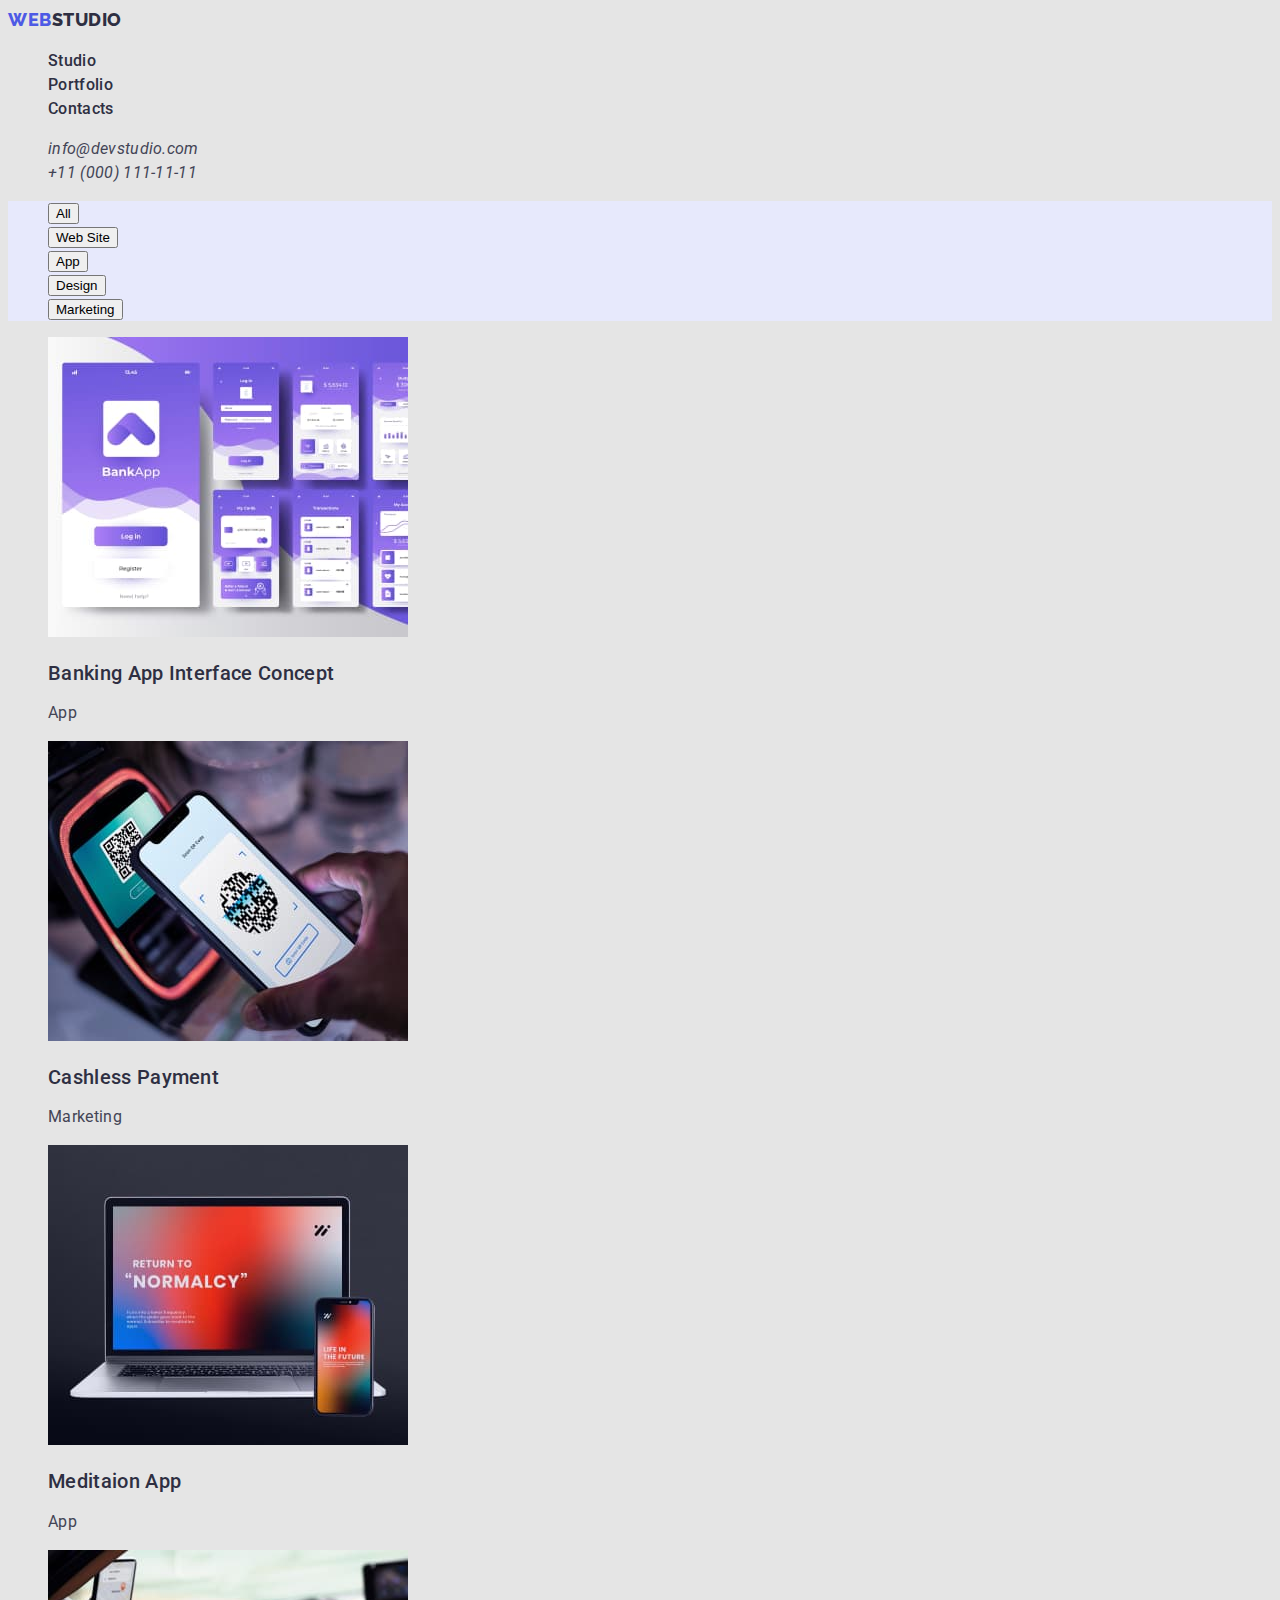
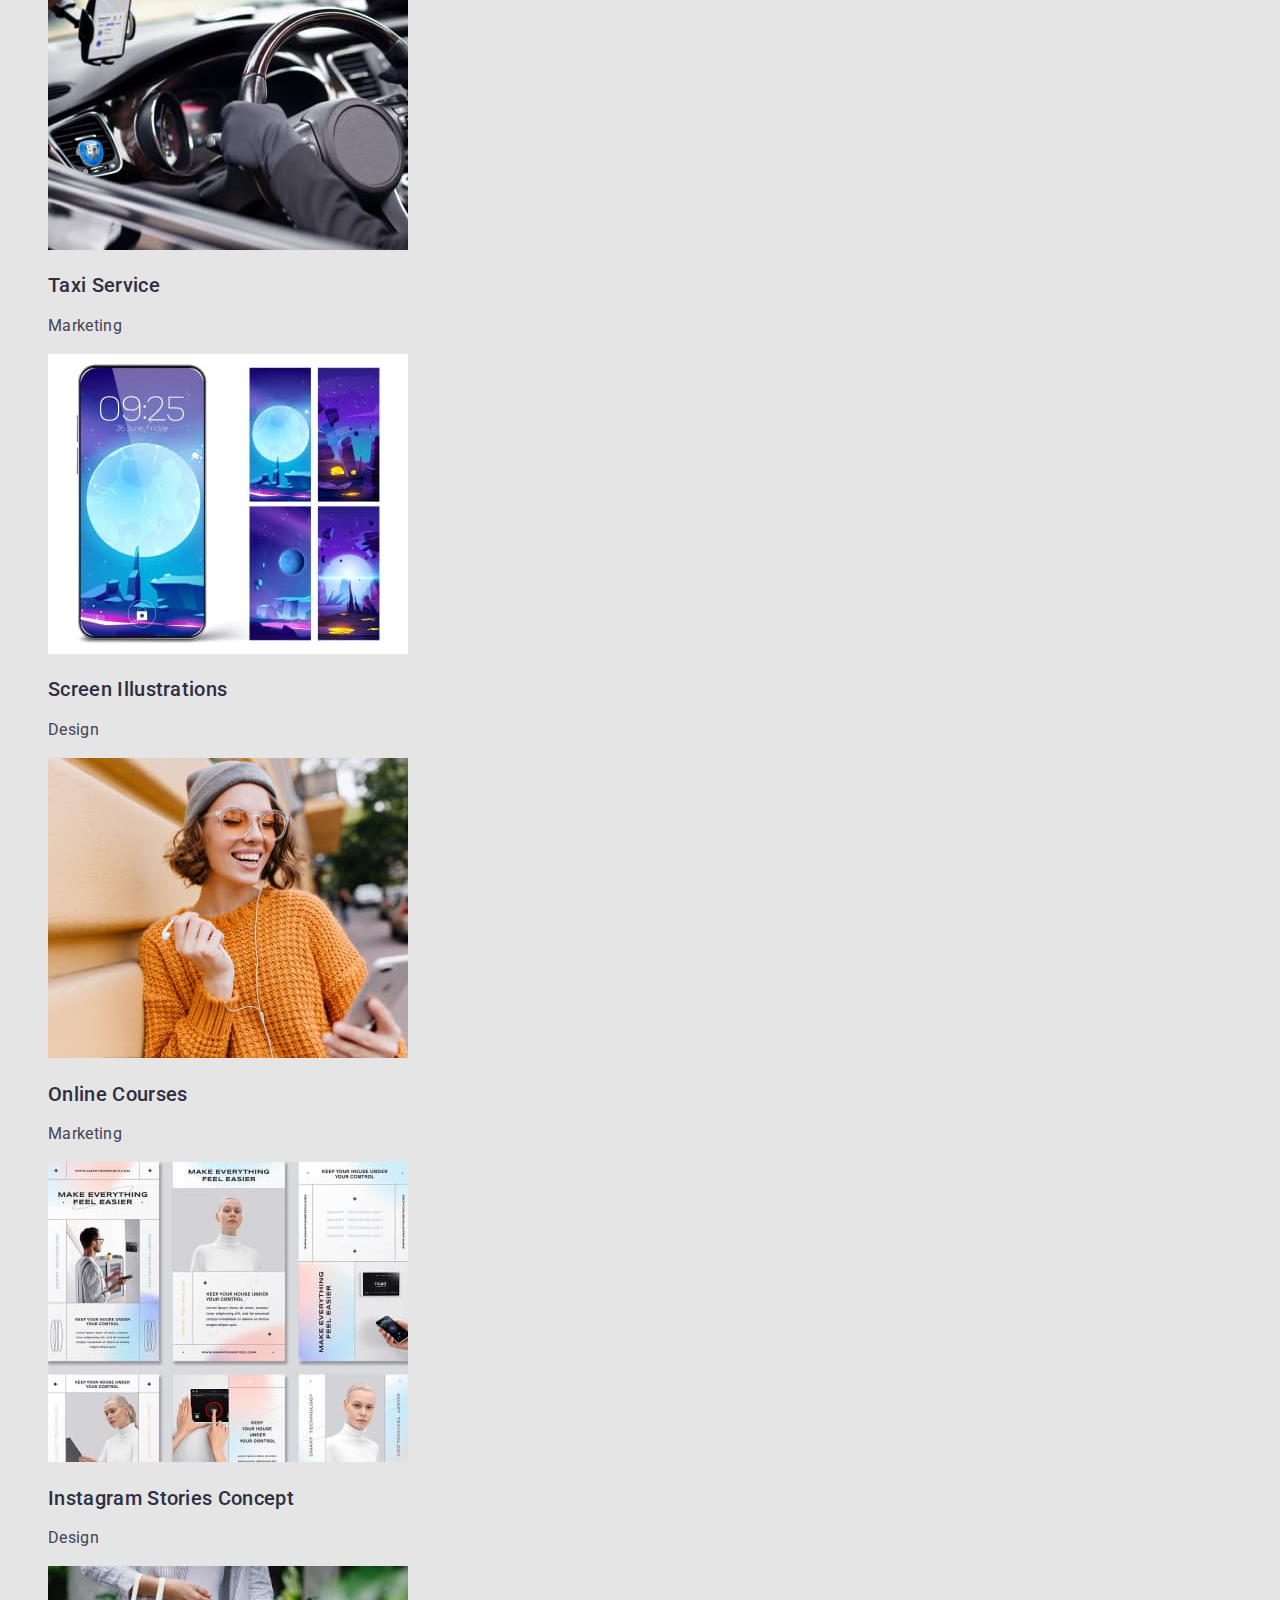
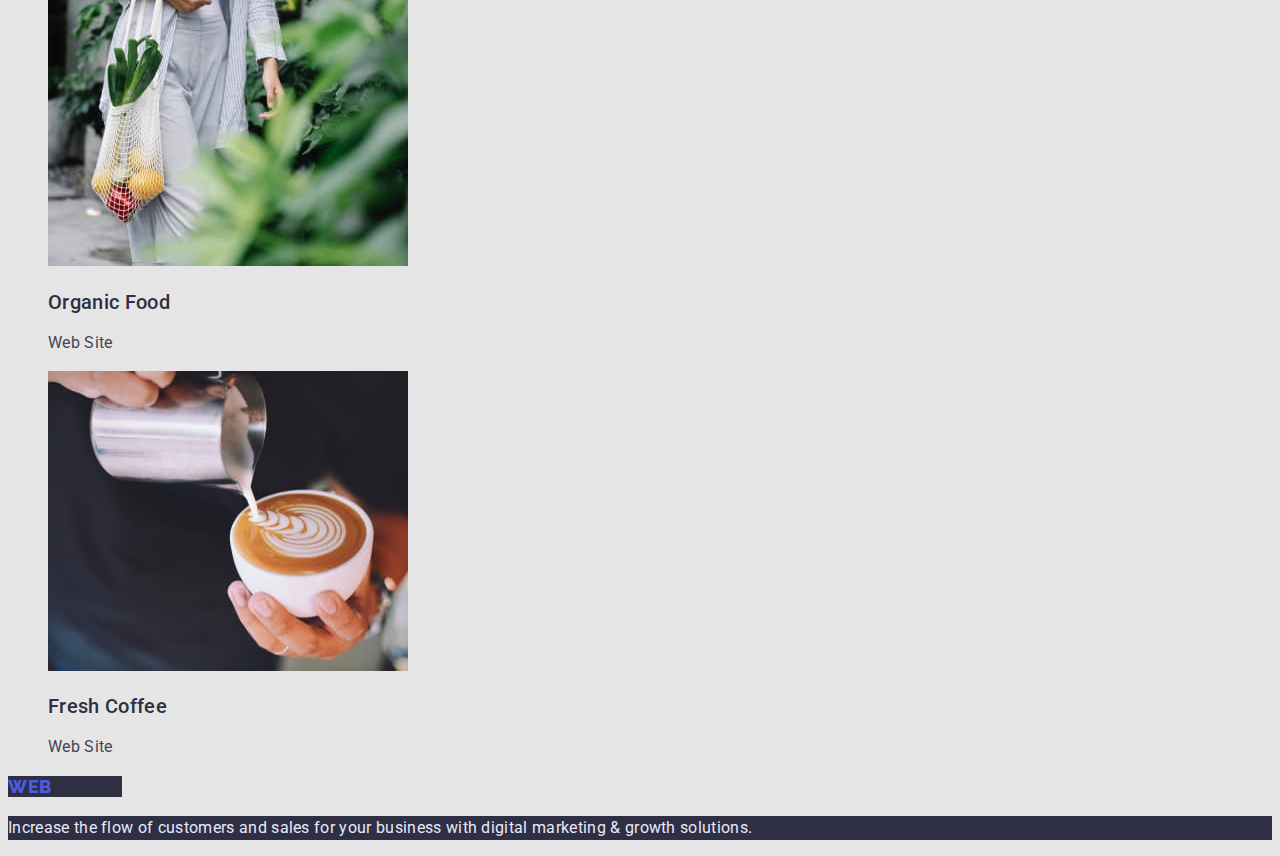
==== commit 1c3ad1c9: "Error correction1" ====
--- a/portfolio.html
+++ b/portfolio.html
@@ -10,16 +10,19 @@
     <link href="https://fonts.googleapis.com/css2?family=Raleway:wght@800&family=Roboto:wght@400;500;700&display=swap" rel="stylesheet">
     <link rel="stylesheet" href="./css/style.css">
 </head>
-<body>
+
+<body class="body">
+
      <!--HEADER-->
+
      <header class="page-header">
         <nav class="page-nav">
         <a class="logo link" href="./index.html">Web<span class="logotype">Studio</span></a>
         <ul class="menu list">
             <li class="menu-item">
-                <a class="menu-link link" href="">Studio</a></li>
+                <a class="menu-link link" href="./index.html">Studio</a></li>
             <li class="menu-item">
-                <a class="menu-link link" href="">Portfolio</a></li>
+                <a class="menu-link link" href="./portfolio.html">Portfolio</a></li>
             <li class="menu-item">
                 <a class="menu-link link" href="">Contacts</a></li>
         </ul>
@@ -36,77 +39,80 @@
         </address>
     </header>
     <main>
+
+        <!--NAVIGATION-->
+
         <section>
             <h1 class="visually-hidden">Navigation</h1>
             <ul class="menu-btn list">
-                <li><button class="menu-btn-all" type="button">All</button></li>
-                <li><button class="menu-btn-web" type="button">Web Site</button></li>
-                <li><button class="menu-btn-app"type="button">App</button></li>
-                <li><button class="menu-btn-desing"type="button">Design</button></li>
-                <li><button class="menu-btn-marketing"type="button">Marketing</button></li>
+                <li><button class="btn" type="button">All</button></li>
+                <li><button class="btn" type="button">Web Site</button></li>
+                <li><button class="btn"type="button">App</button></li>
+                <li><button class="btn"type="button">Design</button></li>
+                <li><button class="btn"type="button">Marketing</button></li>
             </ul>
             <ul class="page-galery list">
                 <li>
                     <img src="./images/portfolio/banking-app-interface-concept.jpg" alt="Banking App Interface Concept"
                     width="360"
                     height="300">
-                    <h3>Banking App Interface Concept</h3>
+                    <h2>Banking App Interface Concept</h2>
                     <p>App</p>
                 </li>
                 <li>
                     <img src="./images/portfolio/cashless-payment.jpg" alt="Cashless Payment"
                     width="360"
                     height="300">
-                    <h3>Cashless Payment</h3>
+                    <h2>Cashless Payment</h2>
                     <p>Marketing</p>
                 </li>
                 <li>
                     <img src="./images/portfolio/meditaion-app.jpg" alt="Meditaion App"
                     width="360"
                     height="300">
-                    <h3>Meditaion App</h3>
+                    <h2>Meditaion App</h2>
                     <p>App</p>
                 </li>
                 <li>
                     <img src="./images/portfolio/taxi-service.jpg" alt="Taxi Service"
                     width="360"
                     height="300">
-                    <h3>Taxi Service</h3>
+                    <h2>Taxi Service</h2>
                     <p>Marketing</p>
                 </li>
                 <li>
                     <img src="./images/portfolio/screen-illustrations.jpg" alt="Screen Illustrations"
                     width="360"
                     height="300">
-                    <h3>Screen Illustrations</h3>
+                    <h2>Screen Illustrations</h2>
                     <p>Design</p>
                 </li>
                 <li>
                     <img src="./images/portfolio/online-courses.jpg" alt="Girl"
                     width="360"
                     height="300">
-                    <h3>Online Courses</h3>
+                    <h2>Online Courses</h2>
                     <p>Marketing</p>
                 </li>
                 <li>
                     <img src="./images/portfolio/instagram-stories-concept.jpg" alt="Instagram Stories Concept"
                     width="360"
                     height="300">
-                    <h3>Instagram Stories Concept</h3>
+                    <h2>Instagram Stories Concept</h2>
                     <p>Design</p>
                 </li>
                 <li>
                     <img src="./images/portfolio/organic-food.jpg" alt="Organic Food"
                     width="360"
                     height="300">
-                    <h3>Organic Food</h3>
+                    <h2>Organic Food</h2>
                     <p>Web Site</p>
                 </li>
                 <li>
                     <img src="./images/portfolio/fresh-coffee.jpg" alt="Cap of coffe"
                     width="360"
                     height="300">
-                    <h3>Fresh Coffee</h3>
+                    <h2>Fresh Coffee</h2>
                     <p>Web Site</p>
                 </li>
             </ul>
--- a/css/style.css
+++ b/css/style.css
@@ -1,12 +1,20 @@
 :root {
     --primary-text-color: #434455;
     --primary-title-color: #2E2F42;
+    --primary-white-color: #E5E5E5;
+    --color-logo-web: #4D5AE5;
+    --color-btn-hover: #404BBF;
+    --color-text-hero: #ffffff;
+    --color-footer-p: #E7E9FC;
+    --color-footer-logotype: #F4F4FD;
 }
 
 .body {
     font-family: 'Roboto', sans-serif;
     font-size: 16px;
-    background: #E5E5E5;
+    letter-spacing: 0.02em;
+    line-height: 1.5;
+    background: var(--primary-white-color);
     color: var(--primary-text-color);
     color: var(--primary-title-color);
 }
@@ -19,6 +27,8 @@
     text-decoration: none;
 }
 
+/* HEADER */
+
 .logo {
     font-family: 'Raleway', sans-serif;
     font-weight: 800;
@@ -26,7 +36,7 @@
     line-height: 1.33;
     letter-spacing: 0.03em;
     text-transform: uppercase;
-    color: #4D5AE5;
+    color: var(--color-logo-web);
 }
 
 .logotype {
@@ -35,49 +45,39 @@
 
 .menu-link {
     font-weight: 500;
-    line-height: 1.5;
-    letter-spacing: 0.02em;
     color: var(--primary-title-color);
 }
 
 .menu-link:hover,
-.menu-link:focus {
-    color: #404BBF;
-}
-
-.contact-email {
-    font-weight: 400;
-    line-height: 1.5;
-    letter-spacing: 0.02em;
-    color: var(--primary-text-color);
-}
-
-.contact-phone-number {
-    font-weight: 400;
-    line-height: 1.5;
-    letter-spacing: 0.02em;
-    color: var(--primary-text-color);
-}
-
+.menu-link:focus,
 .contact-email:hover,
 .contact-email:focus,
 .contact-phone-number:hover,
 .contact-phone-number:focus {
-    color: #404BBF;
+    color: var(--color-btn-hover);
 }
+
+.contact-email,
+.contact-phone-number {
+    font-weight: 400;
+    color: var(--primary-text-color);
+}
+
+/*HERO*/
 
 .page-hero {
     font-size: 56px;
     line-height: 1.07;
-    letter-spacing: 0.02em;
-    background-color: #2E2F42;
-    color: #FFFFFF;
+    background-color: var(--primary-title-color);
+    color: var(--color-text-hero);
 }
 
 .btn-page-hero {
-    background: #4D5AE5;
-    color: #FFFFFF;
+    background: var(--color-logo-web);
+    color: var(--color-text-hero);
 }
+
+/*WORK PRINCIPLES*/
 
 .visually-hidden {
     position: absolute;
@@ -96,27 +96,19 @@
     font-weight: 500;
     font-size: 20px;
     line-height: 1.2;
-    letter-spacing: 0.02em;
     color: var(--primary-title-color);
 }
 
 .page-work-prin > p {
     font-weight: 400;
-    line-height: 1.5;
-    letter-spacing: 0.02em;
     color: var(--primary-text-color);
 }
 
-.page-what-awd {
-    font-weight: 700;
-    font-size: 36px;
-    line-height: 1.11;
-    letter-spacing: 0.02em;
-    text-transform: capitalize;
-    color: var(--primary-title-color);
-}
+/*WHAT DOING*/
+/*OUR TEAM*/
 
-.page-our-team-h2 {
+.page-title-what,
+.page-title-team {
     font-weight: 700;
     font-size: 36px;
     line-height: 1.11;
@@ -128,55 +120,55 @@
     font-weight: 500;
     font-size: 20px;
     line-height: 1.2;
-    letter-spacing: 0.02em;
     color: var(--primary-title-color);
 }
 
 .page-our-team-ul p {
     font-weight: 400;
-    line-height: 1.5;
-    letter-spacing: 0.02em;
     color: var(--primary-text-color);
 }
 
+/*FOOTER*/
+
 .footer p {
     font-weight: 400;
-    line-height: 1.5;
-    letter-spacing: 0.02em;
-    color: #E7E9FC;
+    color: var(--color-footer-p);
     background-color: var(--primary-title-color);
 }
 
-.menu-btn button {
+.logotype-footer {
+    color: var(--color-footer-logotype);
+    background-color: var(--primary-title-color);
+}
+
+.footer .logo {
+    background-color: var(--primary-title-color);
+}
+
+/*PORTFOLIO-NAVIGATION*/
+
+.menu-btn {
     font-weight: 500;
-    line-height: 1.5;
     letter-spacing: 0.04em;
-    color: #4D5AE5;
+    color: var(--color-logo-web);
+    background: var(--color-footer-p);
     cursor: pointer;
 }
 
 .menu-btn:hover,
 .menu-btn:focus {
-    color: #404BBF;
+    color: var(--color-text-hero);
+    background-color: var(--color-btn-hover);
 }
 
-.menu-btn-all:active {
-    background: #404BBF;
-    box-shadow: 0px 3px 1px rgba(0, 0, 0, 0.1), 0px 2px 1px rgba(0, 0, 0, 0.08), 0px 2px 2px rgba(0, 0, 0, 0.12);
-    border-radius: 4px;
-}
-
-.page-galery h3 {
+.page-galery h2 {
     font-weight: 500;
     font-size: 20px;
     line-height: 1.2;
-    letter-spacing: 0.02em;
     color: var(--primary-title-color);
 }
 
 .page-galery p {
     font-weight: 400;
-    line-height: 1.5;
-    letter-spacing: 0.02em;
     color: var(--primary-text-color);
 }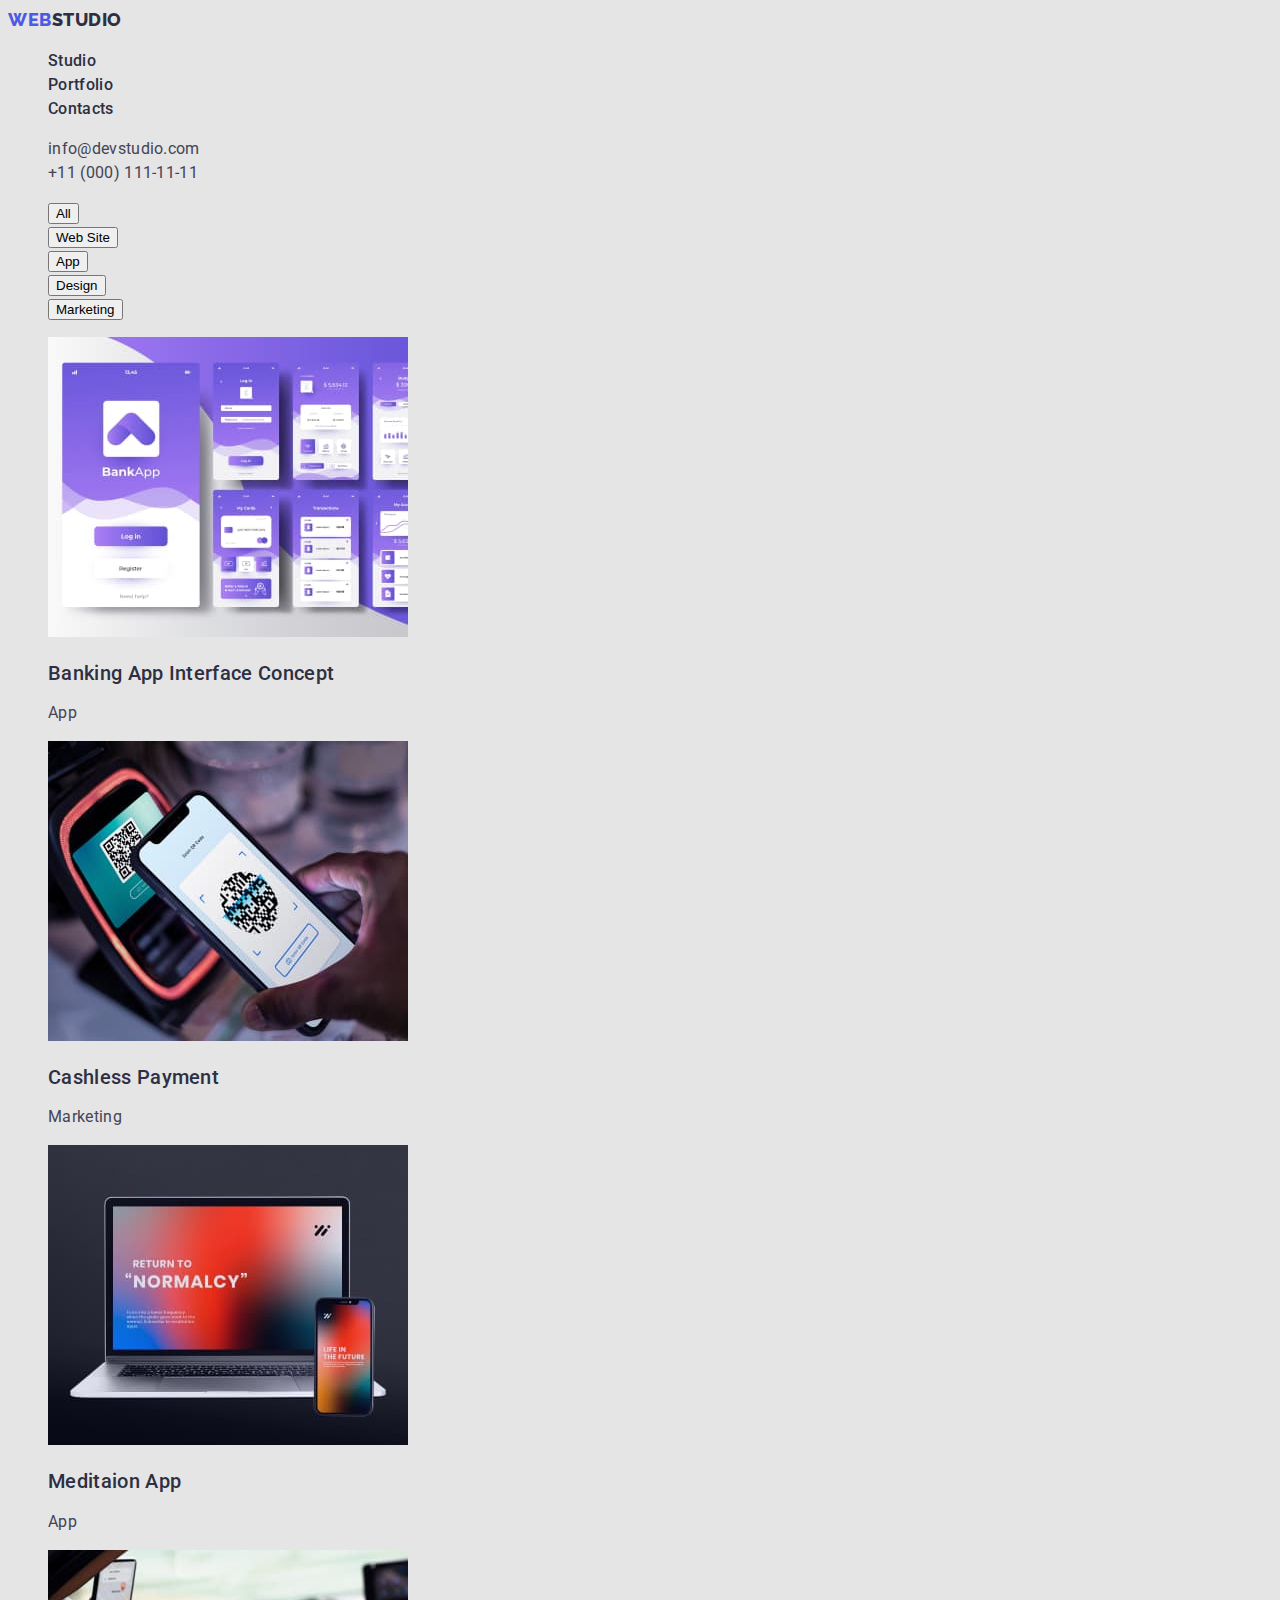
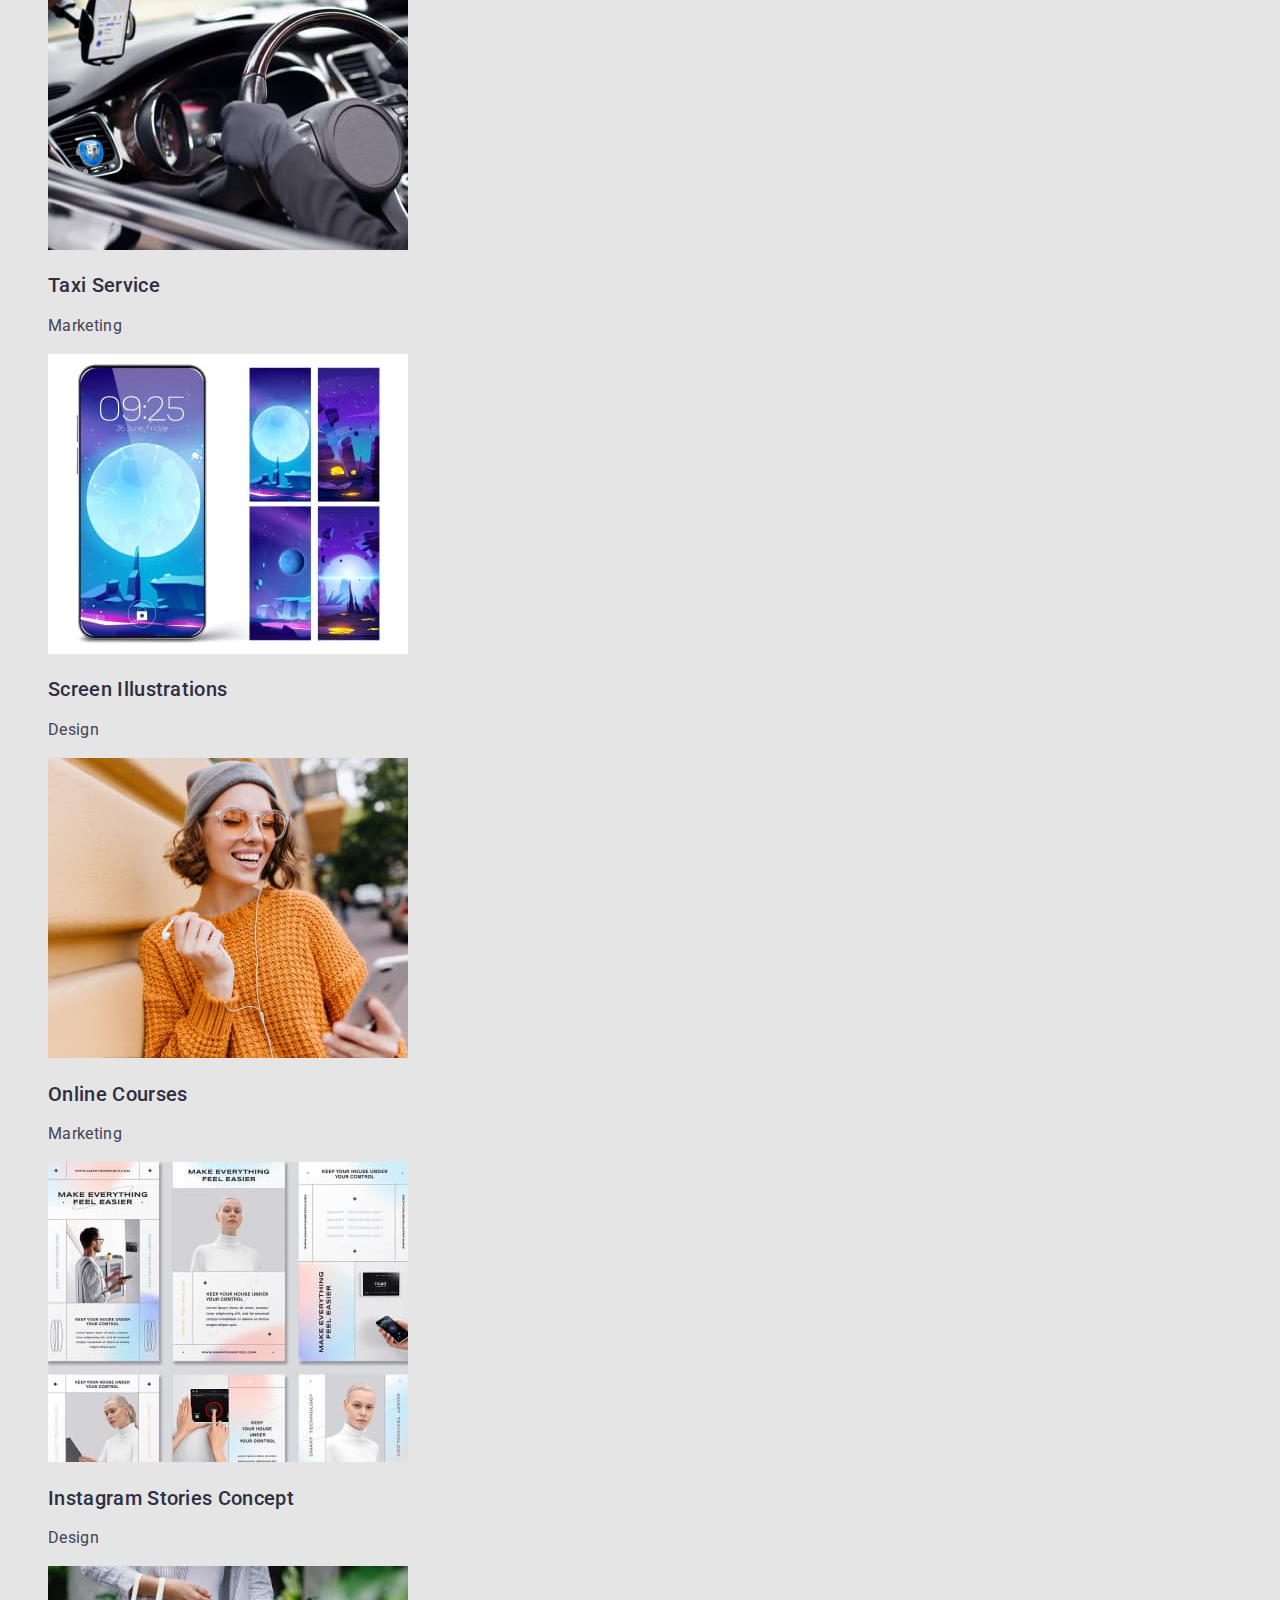
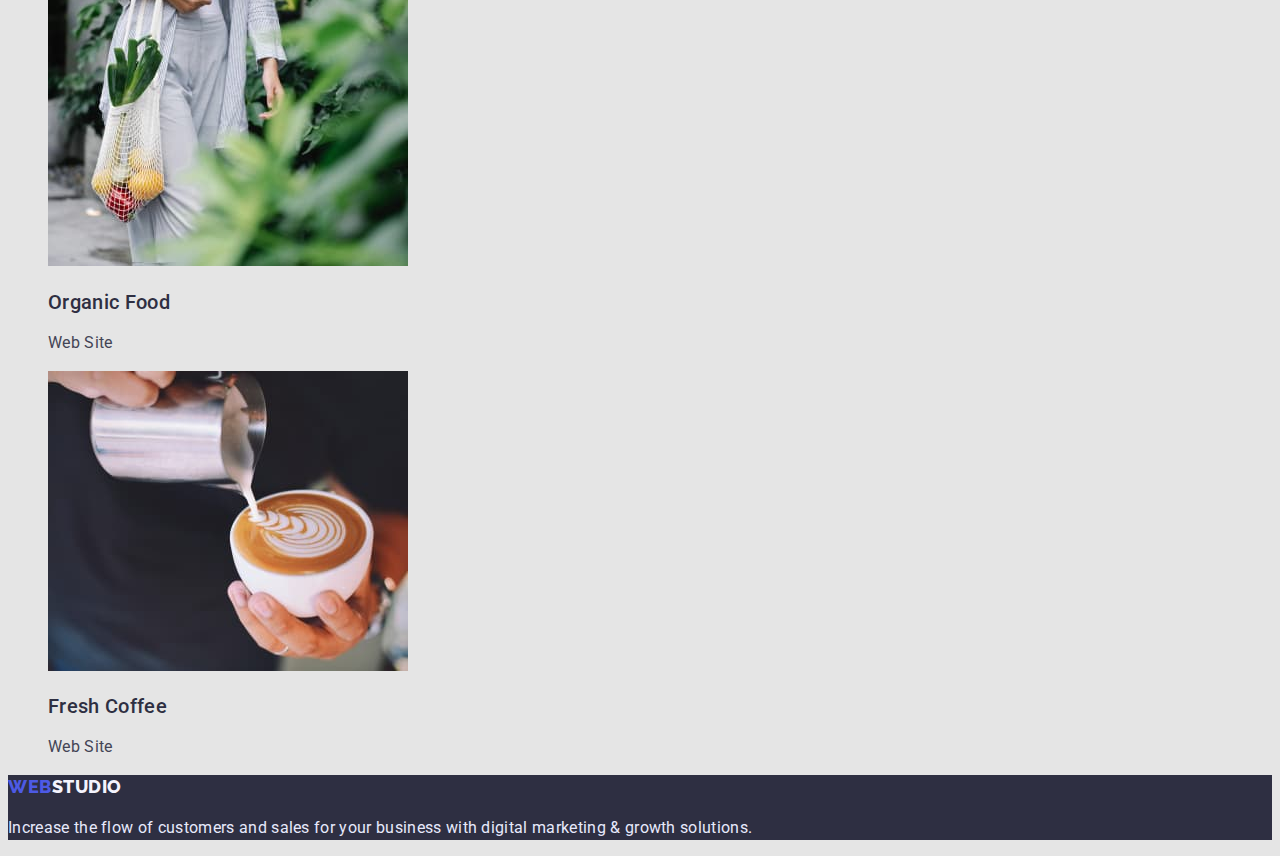
==== commit de149aaa: "Correction 2" ====
--- a/portfolio.html
+++ b/portfolio.html
@@ -119,7 +119,7 @@
         </section>
     </main>    
     <footer class="footer">
-        <a class="logo link" href="./index.html">Web<span class="logotype">Studio</span></a>
+        <a class="logo link" href="./index.html">Web<span class="logotype-footer">Studio</span></a>
         <p>Increase the flow of customers and sales for your business with digital marketing & growth solutions.</p>
     </footer>
 </body>
--- a/css/style.css
+++ b/css/style.css
@@ -61,9 +61,14 @@
 .contact-phone-number {
     font-weight: 400;
     color: var(--primary-text-color);
+    font-style: normal;
 }
 
 /*HERO*/
+
+.hero {
+    background-color: var(--primary-title-color);
+}
 
 .page-hero {
     font-size: 56px;
@@ -130,6 +135,10 @@
 
 /*FOOTER*/
 
+.footer {
+    background-color: var(--primary-title-color);
+}
+
 .footer p {
     font-weight: 400;
     color: var(--color-footer-p);
@@ -151,12 +160,11 @@
     font-weight: 500;
     letter-spacing: 0.04em;
     color: var(--color-logo-web);
-    background: var(--color-footer-p);
     cursor: pointer;
 }
 
-.menu-btn:hover,
-.menu-btn:focus {
+.btn:hover,
+.btn:focus {
     color: var(--color-text-hero);
     background-color: var(--color-btn-hover);
 }
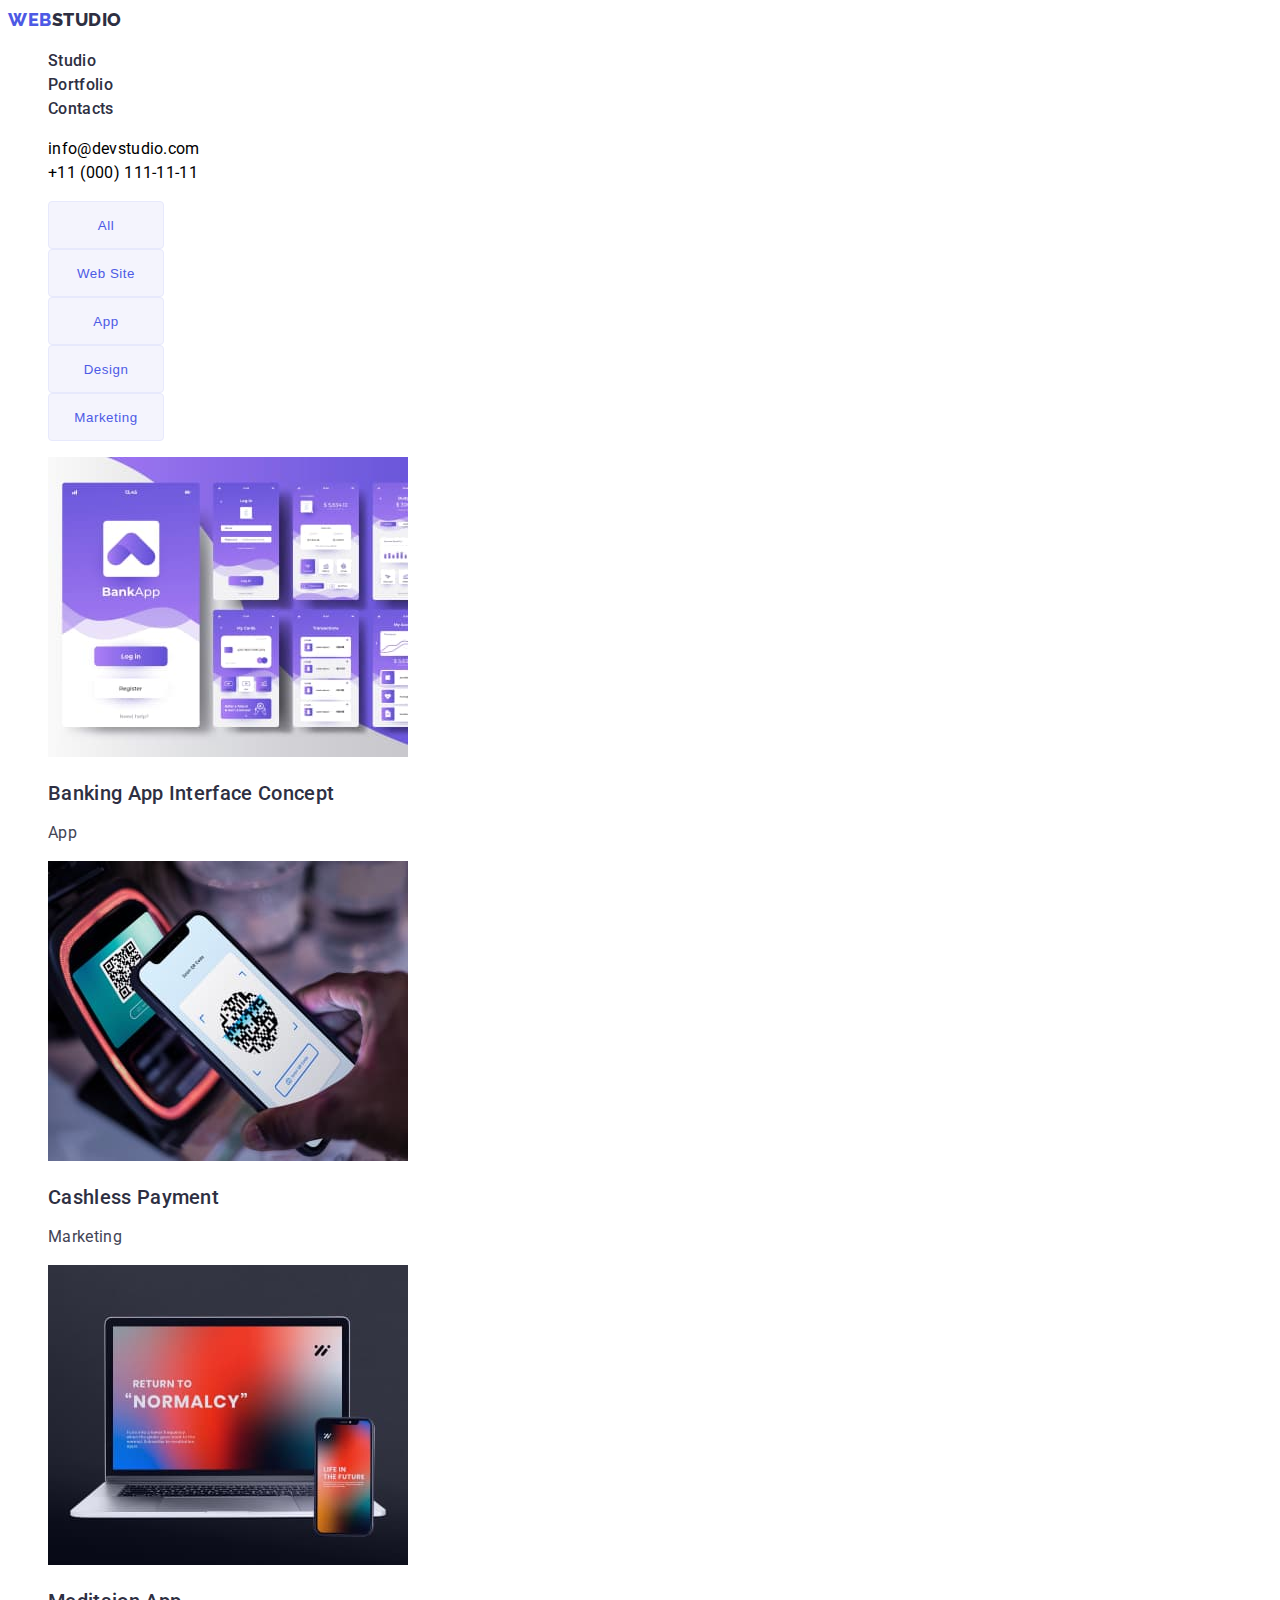
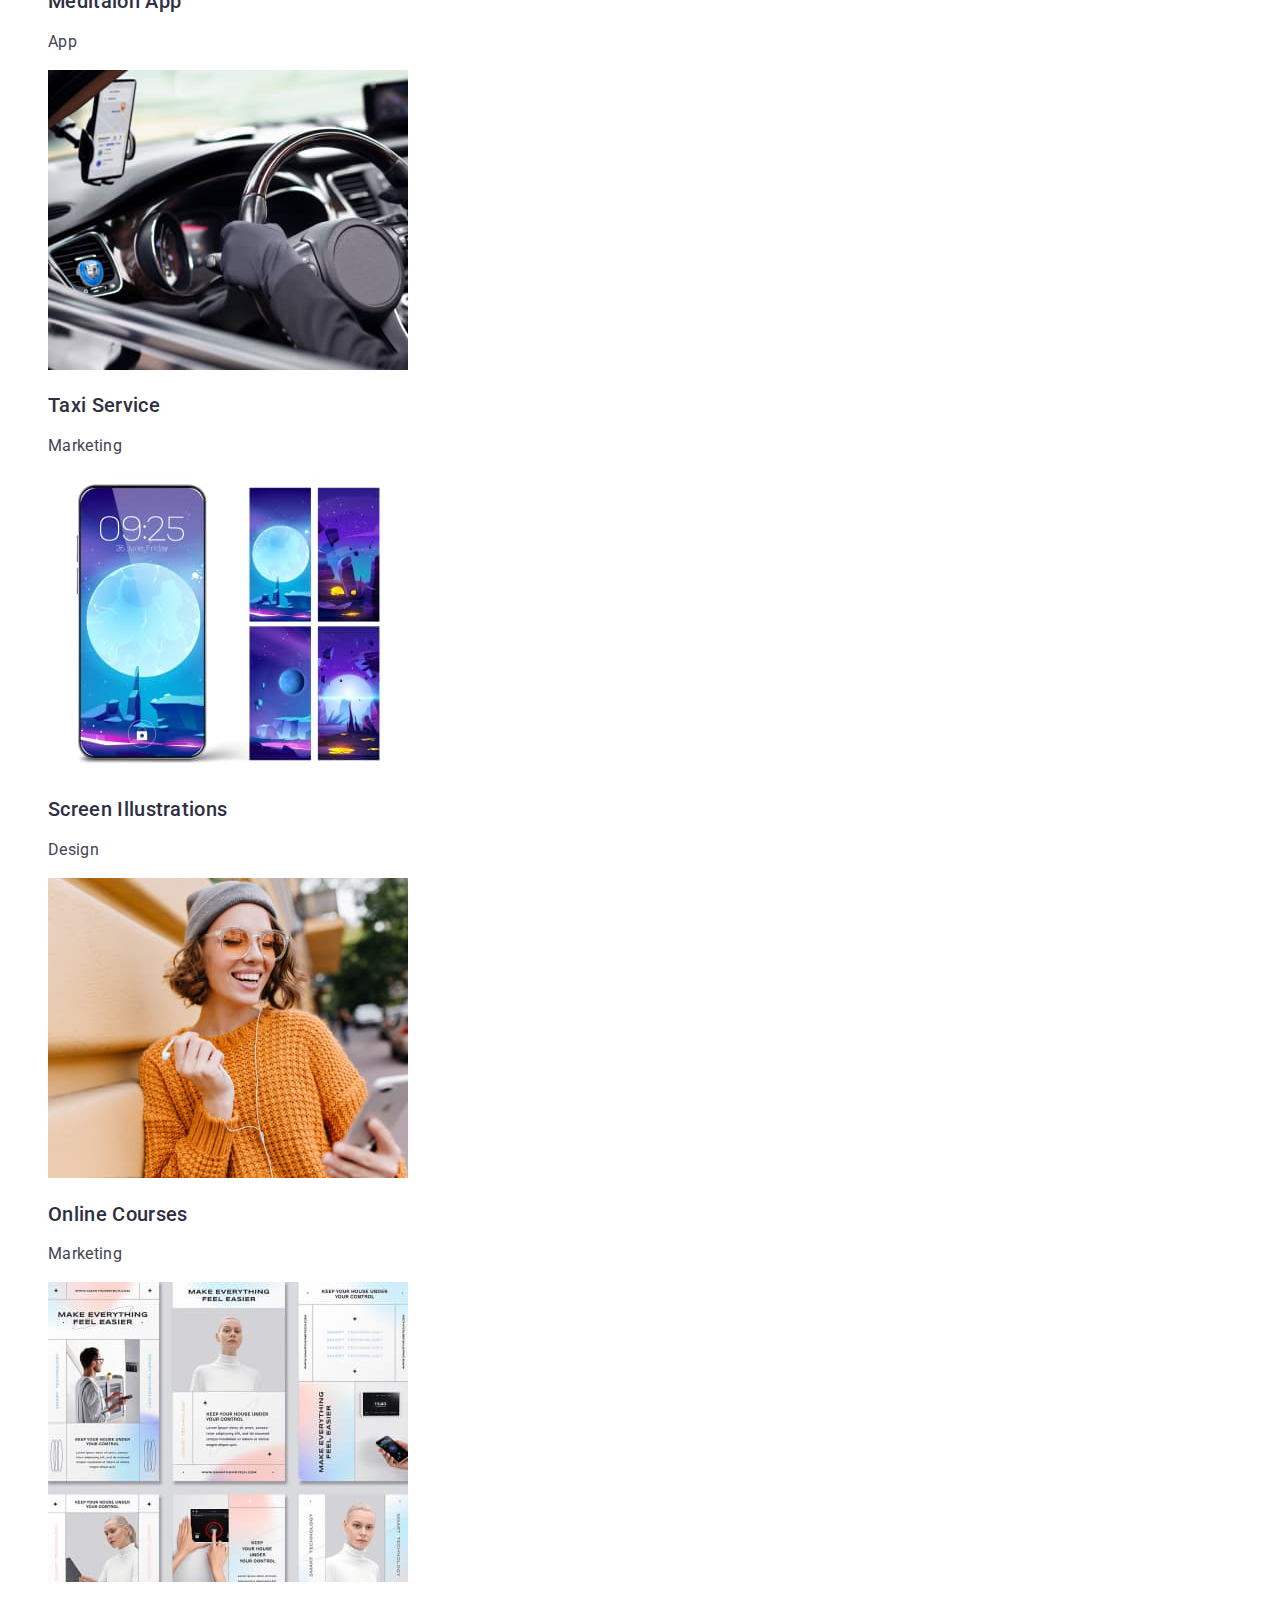
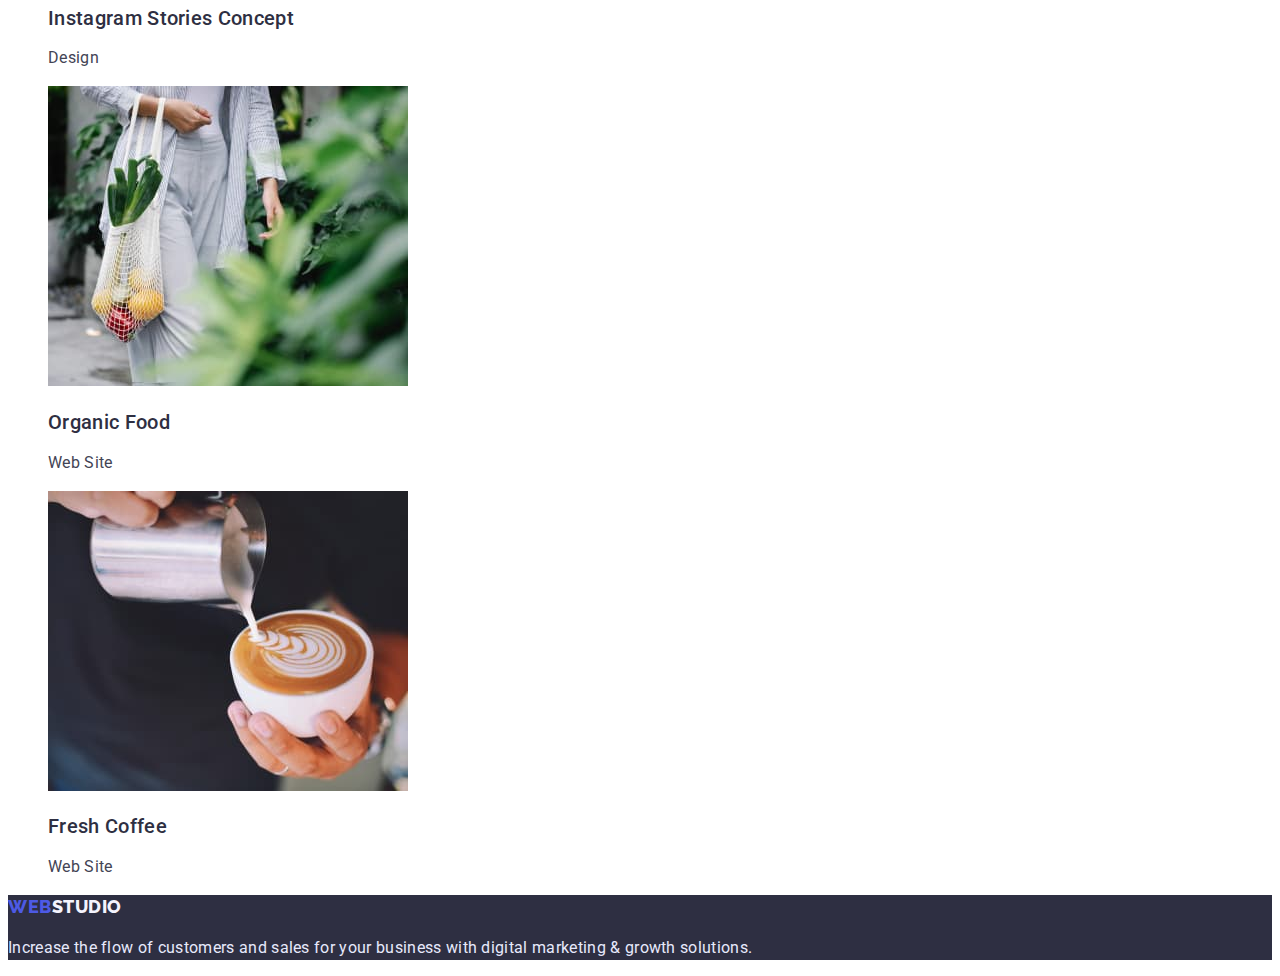
==== commit 78c1e666: "Correction2" ====
--- a/portfolio.html
+++ b/portfolio.html
@@ -47,80 +47,89 @@
             <ul class="menu-btn list">
                 <li><button class="btn" type="button">All</button></li>
                 <li><button class="btn" type="button">Web Site</button></li>
-                <li><button class="btn"type="button">App</button></li>
-                <li><button class="btn"type="button">Design</button></li>
-                <li><button class="btn"type="button">Marketing</button></li>
+                <li><button class="btn" type="button">App</button></li>
+                <li><button class="btn" type="button">Design</button></li>
+                <li><button class="btn" type="button">Marketing</button></li>
             </ul>
             <ul class="page-galery list">
-                <li>
+                <li class="fon">
+                    <a href="./images/portfolio/banking-app-interface-concept.jpg">
                     <img src="./images/portfolio/banking-app-interface-concept.jpg" alt="Banking App Interface Concept"
                     width="360"
-                    height="300">
-                    <h2>Banking App Interface Concept</h2>
-                    <p>App</p>
+                    height="300"></a>
+                    <h2 class="title">Banking App Interface Concept</h2>
+                    <p class="text">App</p>
                 </li>
-                <li>
+                <li class="fon">
+                    <a href="./images/portfolio/cashless-payment.jpg">                   
                     <img src="./images/portfolio/cashless-payment.jpg" alt="Cashless Payment"
                     width="360"
-                    height="300">
-                    <h2>Cashless Payment</h2>
-                    <p>Marketing</p>
+                    height="300"></a>
+                    <h2 class="title">Cashless Payment</h2>
+                    <p class="text">Marketing</p>
                 </li>
-                <li>
+                <li class="fon">
+                    <a href="./images/portfolio/meditaion-app.jpg">
                     <img src="./images/portfolio/meditaion-app.jpg" alt="Meditaion App"
                     width="360"
-                    height="300">
-                    <h2>Meditaion App</h2>
-                    <p>App</p>
+                    height="300"></a>
+                    <h2 class="title">Meditaion App</h2>
+                    <p class="text">App</p>
                 </li>
-                <li>
+                <li class="fon">
+                    <a href="./images/portfolio/taxi-service.jpg">
                     <img src="./images/portfolio/taxi-service.jpg" alt="Taxi Service"
                     width="360"
-                    height="300">
-                    <h2>Taxi Service</h2>
-                    <p>Marketing</p>
+                    height="300"></a>
+                    <h2 class="title">Taxi Service</h2>
+                    <p class="text">Marketing</p>
                 </li>
-                <li>
+                <li class="fon">
+                    <a href="./images/portfolio/screen-illustrations.jpg">
                     <img src="./images/portfolio/screen-illustrations.jpg" alt="Screen Illustrations"
                     width="360"
-                    height="300">
-                    <h2>Screen Illustrations</h2>
-                    <p>Design</p>
+                    height="300"></a>
+                    <h2 class="title">Screen Illustrations</h2>
+                    <p class="text">Design</p>
                 </li>
-                <li>
+                <li class="fon">
+                    <a href="./images/portfolio/online-courses.jpg">
                     <img src="./images/portfolio/online-courses.jpg" alt="Girl"
                     width="360"
-                    height="300">
-                    <h2>Online Courses</h2>
-                    <p>Marketing</p>
+                    height="300"></a>
+                    <h2 class="title">Online Courses</h2>
+                    <p class="text">Marketing</p>
                 </li>
-                <li>
+                <li class="fon">
+                    <a href="./images/portfolio/instagram-stories-concept.jpg">
                     <img src="./images/portfolio/instagram-stories-concept.jpg" alt="Instagram Stories Concept"
                     width="360"
-                    height="300">
-                    <h2>Instagram Stories Concept</h2>
-                    <p>Design</p>
+                    height="300"></a>
+                    <h2 class="title">Instagram Stories Concept</h2>
+                    <p class="text">Design</p>
                 </li>
-                <li>
+                <li class="fon">
+                    <a href="./images/portfolio/organic-food.jpg">
                     <img src="./images/portfolio/organic-food.jpg" alt="Organic Food"
                     width="360"
-                    height="300">
-                    <h2>Organic Food</h2>
-                    <p>Web Site</p>
+                    height="300"></a>
+                    <h2 class="title">Organic Food</h2>
+                    <p class="text">Web Site</p>
                 </li>
-                <li>
+                <li class="fon">
+                    <a href="./images/portfolio/fresh-coffee.jpg">
                     <img src="./images/portfolio/fresh-coffee.jpg" alt="Cap of coffe"
                     width="360"
-                    height="300">
-                    <h2>Fresh Coffee</h2>
-                    <p>Web Site</p>
+                    height="300"></a>
+                    <h2 class="title">Fresh Coffee</h2>
+                    <p class="text">Web Site</p>
                 </li>
             </ul>
         </section>
     </main>    
     <footer class="footer">
         <a class="logo link" href="./index.html">Web<span class="logotype-footer">Studio</span></a>
-        <p>Increase the flow of customers and sales for your business with digital marketing & growth solutions.</p>
+        <p class="text">Increase the flow of customers and sales for your business with digital marketing & growth solutions.</p>
     </footer>
 </body>
 </html>--- a/css/style.css
+++ b/css/style.css
@@ -1,12 +1,11 @@
 :root {
-    --primary-text-color: #434455;
-    --primary-title-color: #2E2F42;
-    --primary-white-color: #E5E5E5;
-    --color-logo-web: #4D5AE5;
-    --color-btn-hover: #404BBF;
-    --color-text-hero: #ffffff;
-    --color-footer-p: #E7E9FC;
-    --color-footer-logotype: #F4F4FD;
+    --primary-text-color-slate: #434455;
+    --color-navy-blue: #2E2F42;
+    --primary-color-white: #ffffff;
+    --color-iris: #4D5AE5;
+    --color-ocean: #404BBF;
+    --color-copnflower: #E7E9FC;
+    --color-cloud: #F4F4FD;
 }
 
 .body {
@@ -15,8 +14,6 @@
     letter-spacing: 0.02em;
     line-height: 1.5;
     background: var(--primary-white-color);
-    color: var(--primary-text-color);
-    color: var(--primary-title-color);
 }
 
 .list {
@@ -36,16 +33,16 @@
     line-height: 1.33;
     letter-spacing: 0.03em;
     text-transform: uppercase;
-    color: var(--color-logo-web);
+    color: var(--color-iris);
 }
 
 .logotype {
-    color: var(--primary-title-color);
+    color: var(--color-navy-blue);
 }
 
 .menu-link {
     font-weight: 500;
-    color: var(--primary-title-color);
+    color: var(--color-navy-blue);
 }
 
 .menu-link:hover,
@@ -54,12 +51,11 @@
 .contact-email:focus,
 .contact-phone-number:hover,
 .contact-phone-number:focus {
-    color: var(--color-btn-hover);
+    color: var(--color-iris);
 }
 
 .contact-email,
 .contact-phone-number {
-    font-weight: 400;
     color: var(--primary-text-color);
     font-style: normal;
 }
@@ -67,19 +63,29 @@
 /*HERO*/
 
 .hero {
-    background-color: var(--primary-title-color);
+    background-color: var(--color-navy-blue);
 }
 
 .page-hero {
     font-size: 56px;
     line-height: 1.07;
-    background-color: var(--primary-title-color);
-    color: var(--color-text-hero);
+    font-weight: 700;
+    color: var(--primary-color-white);
 }
 
 .btn-page-hero {
-    background: var(--color-logo-web);
-    color: var(--color-text-hero);
+    background: var(--color-iris);
+    color: var(--primary-color-white);
+    width: 169px;
+    height: 56px;
+    font-weight: 500;
+    letter-spacing: 0.04em;
+    cursor: pointer;
+}
+
+.btn-page-hero:hover,
+.btn-page-hero:focus {
+    background-color: var(--color-ocean);
 }
 
 /*WORK PRINCIPLES*/
@@ -97,20 +103,23 @@
     overflow: hidden;
 }
 
-.page-work-prin > h3 {
+.page-work-prin .title {
     font-weight: 500;
     font-size: 20px;
     line-height: 1.2;
-    color: var(--primary-title-color);
+    color: var(--color-navy-blue);
 }
 
-.page-work-prin > p {
-    font-weight: 400;
-    color: var(--primary-text-color);
+.page-work-prin .text {
+    color: var(--primary-text-color-slate);
 }
 
 /*WHAT DOING*/
 /*OUR TEAM*/
+
+.bgr-our-team {
+    background-color: #F4F4FD;
+}
 
 .page-title-what,
 .page-title-team {
@@ -118,36 +127,32 @@
     font-size: 36px;
     line-height: 1.11;
     text-transform: capitalize;
-    color: var(--primary-title-color);
+    color: var(--color-navy-blue);
 }
 
-.page-our-team-ul h3 {
+.page-our-team .title {
     font-weight: 500;
     font-size: 20px;
     line-height: 1.2;
-    color: var(--primary-title-color);
+    color: var(--color-navy-blue);
 }
 
-.page-our-team-ul p {
-    font-weight: 400;
-    color: var(--primary-text-color);
+.page-our-team .text {
+    color: var(--primary-text-color-slate);
 }
 
 /*FOOTER*/
 
 .footer {
-    background-color: var(--primary-title-color);
+    background-color: var(--color-navy-blue);
 }
 
-.footer p {
-    font-weight: 400;
-    color: var(--color-footer-p);
-    background-color: var(--primary-title-color);
+.footer .text {
+    color: var(--color-copnflower);
 }
 
 .logotype-footer {
-    color: var(--color-footer-logotype);
-    background-color: var(--primary-title-color);
+    color: var(--color-cloud);
 }
 
 .footer .logo {
@@ -156,27 +161,31 @@
 
 /*PORTFOLIO-NAVIGATION*/
 
-.menu-btn {
+.menu-btn .btn {
     font-weight: 500;
     letter-spacing: 0.04em;
-    color: var(--color-logo-web);
+    color: var(--color-iris);
+    background-color: var(--color-cloud);
+    width: 116px;
+    height: 48px;
+    border: 1px solid #E7E9FC;
+    border-radius: 4px;
     cursor: pointer;
 }
 
 .btn:hover,
 .btn:focus {
-    color: var(--color-text-hero);
-    background-color: var(--color-btn-hover);
+    color: var(--primary-color-white);
+    background-color: var(--color-ocean);
 }
 
-.page-galery h2 {
+.page-galery .title {
     font-weight: 500;
     font-size: 20px;
     line-height: 1.2;
-    color: var(--primary-title-color);
+    color: var(--color-navy-blue);
 }
 
-.page-galery p {
-    font-weight: 400;
-    color: var(--primary-text-color);
+.page-galery .text {
+    color: var(--primary-text-color-slate);
 }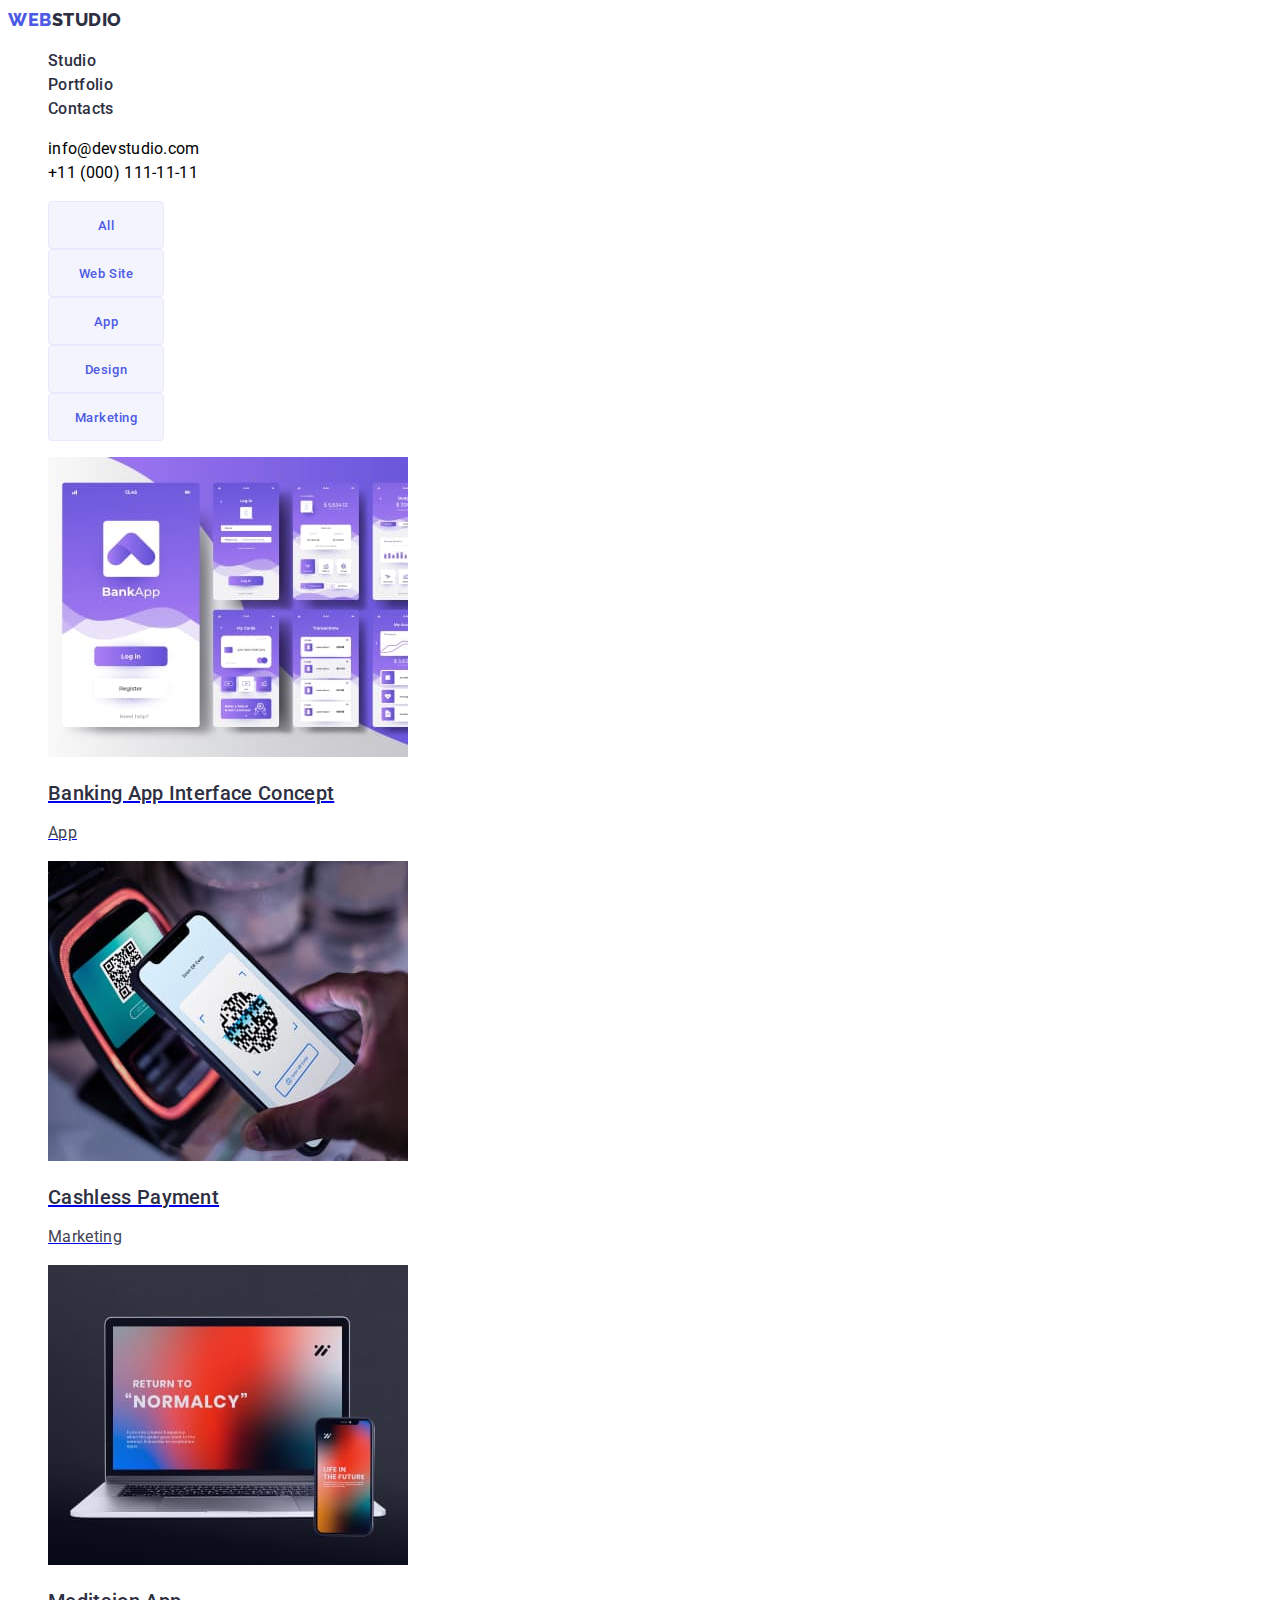
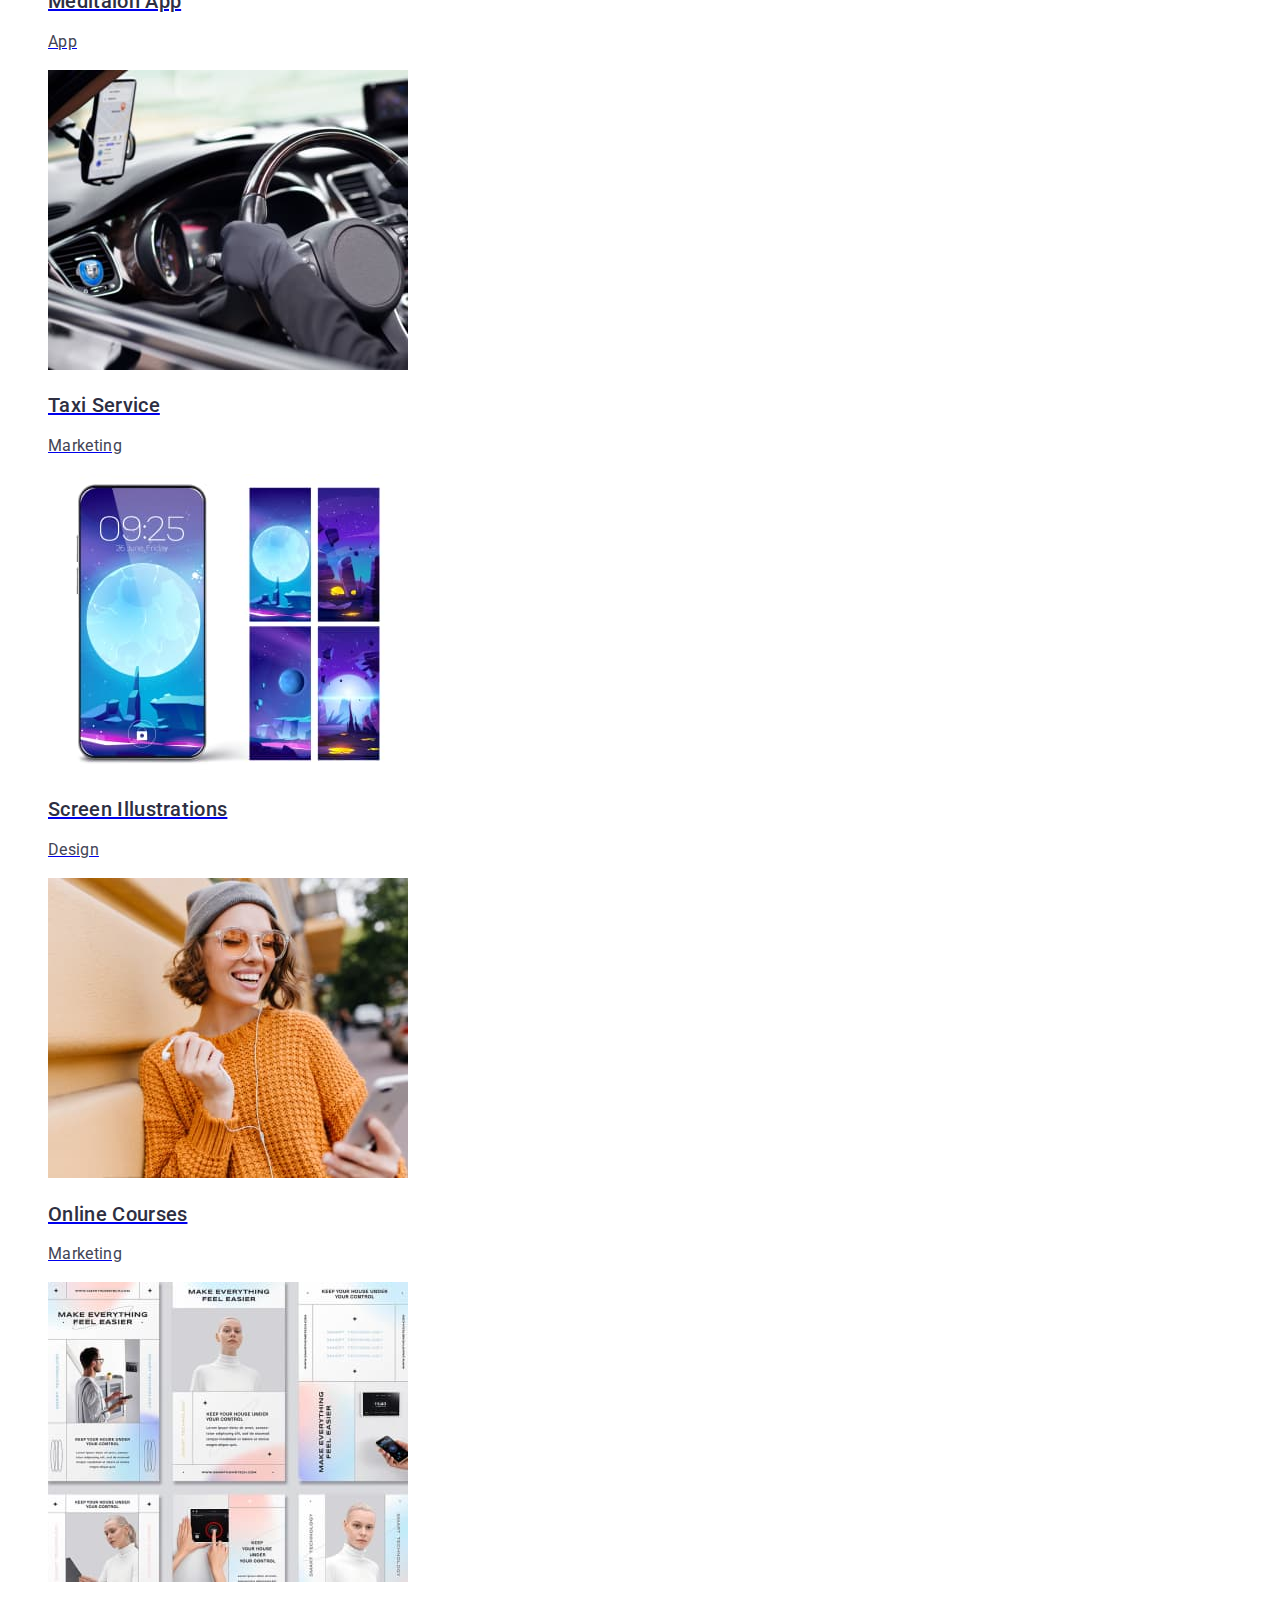
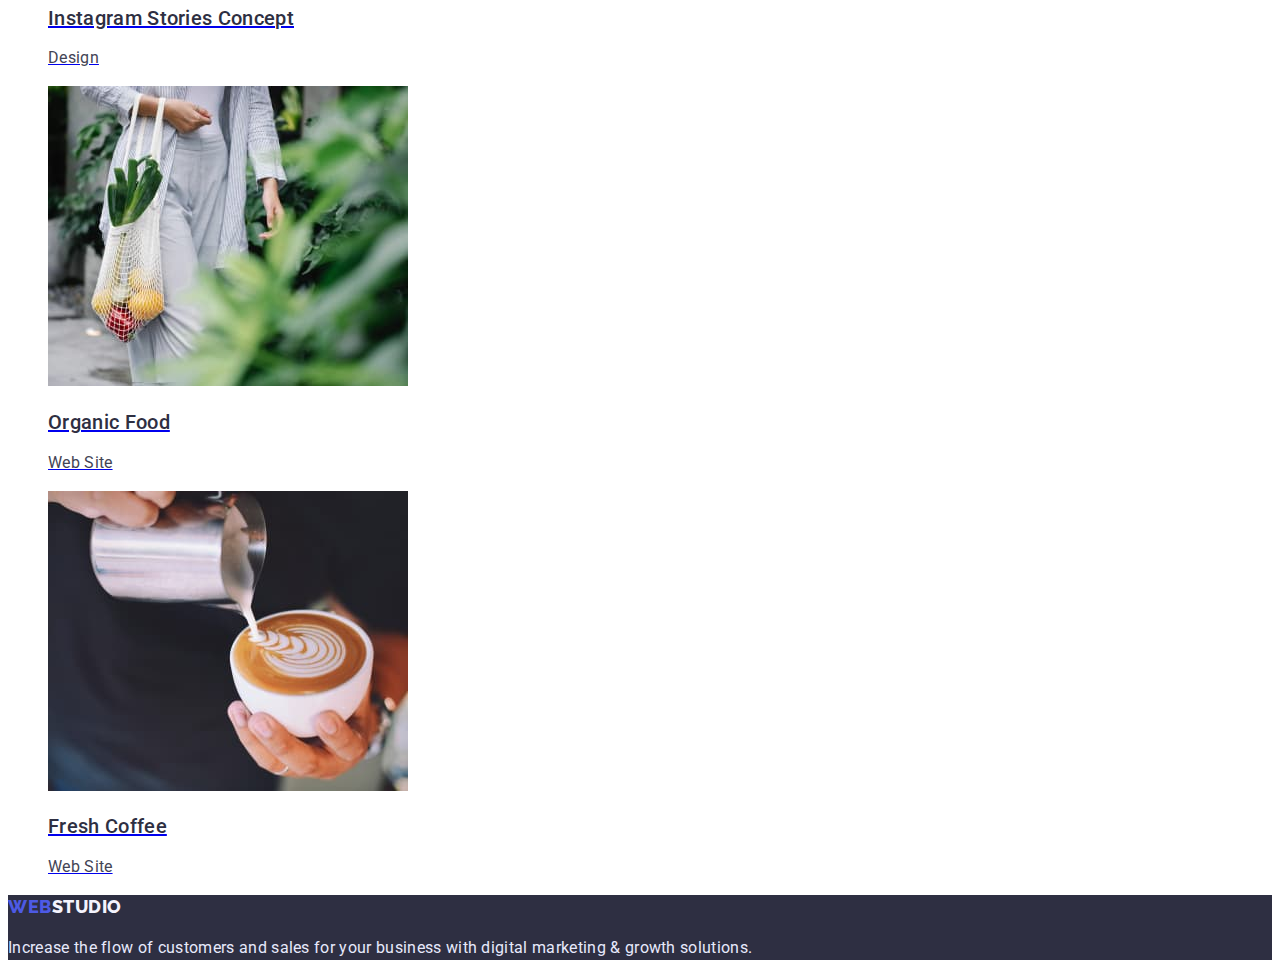
==== commit f9fd1d8a: "Correction3" ====
--- a/portfolio.html
+++ b/portfolio.html
@@ -56,73 +56,73 @@
                     <a href="./images/portfolio/banking-app-interface-concept.jpg">
                     <img src="./images/portfolio/banking-app-interface-concept.jpg" alt="Banking App Interface Concept"
                     width="360"
-                    height="300"></a>
+                    height="300">
                     <h2 class="title">Banking App Interface Concept</h2>
-                    <p class="text">App</p>
+                    <p class="text">App</p></a>
                 </li>
                 <li class="fon">
                     <a href="./images/portfolio/cashless-payment.jpg">                   
                     <img src="./images/portfolio/cashless-payment.jpg" alt="Cashless Payment"
                     width="360"
-                    height="300"></a>
+                    height="300">
                     <h2 class="title">Cashless Payment</h2>
-                    <p class="text">Marketing</p>
+                    <p class="text">Marketing</p></a>
                 </li>
                 <li class="fon">
                     <a href="./images/portfolio/meditaion-app.jpg">
                     <img src="./images/portfolio/meditaion-app.jpg" alt="Meditaion App"
                     width="360"
-                    height="300"></a>
+                    height="300">
                     <h2 class="title">Meditaion App</h2>
-                    <p class="text">App</p>
+                    <p class="text">App</p></a>
                 </li>
                 <li class="fon">
                     <a href="./images/portfolio/taxi-service.jpg">
                     <img src="./images/portfolio/taxi-service.jpg" alt="Taxi Service"
                     width="360"
-                    height="300"></a>
+                    height="300">
                     <h2 class="title">Taxi Service</h2>
-                    <p class="text">Marketing</p>
+                    <p class="text">Marketing</p></a>
                 </li>
                 <li class="fon">
                     <a href="./images/portfolio/screen-illustrations.jpg">
                     <img src="./images/portfolio/screen-illustrations.jpg" alt="Screen Illustrations"
                     width="360"
-                    height="300"></a>
+                    height="300">
                     <h2 class="title">Screen Illustrations</h2>
-                    <p class="text">Design</p>
+                    <p class="text">Design</p></a>
                 </li>
                 <li class="fon">
                     <a href="./images/portfolio/online-courses.jpg">
                     <img src="./images/portfolio/online-courses.jpg" alt="Girl"
                     width="360"
-                    height="300"></a>
+                    height="300">
                     <h2 class="title">Online Courses</h2>
-                    <p class="text">Marketing</p>
+                    <p class="text">Marketing</p></a>
                 </li>
                 <li class="fon">
                     <a href="./images/portfolio/instagram-stories-concept.jpg">
                     <img src="./images/portfolio/instagram-stories-concept.jpg" alt="Instagram Stories Concept"
                     width="360"
-                    height="300"></a>
+                    height="300">
                     <h2 class="title">Instagram Stories Concept</h2>
-                    <p class="text">Design</p>
+                    <p class="text">Design</p></a>
                 </li>
                 <li class="fon">
                     <a href="./images/portfolio/organic-food.jpg">
                     <img src="./images/portfolio/organic-food.jpg" alt="Organic Food"
                     width="360"
-                    height="300"></a>
+                    height="300">
                     <h2 class="title">Organic Food</h2>
-                    <p class="text">Web Site</p>
+                    <p class="text">Web Site</p></a>
                 </li>
                 <li class="fon">
                     <a href="./images/portfolio/fresh-coffee.jpg">
                     <img src="./images/portfolio/fresh-coffee.jpg" alt="Cap of coffe"
                     width="360"
-                    height="300"></a>
+                    height="300">
                     <h2 class="title">Fresh Coffee</h2>
-                    <p class="text">Web Site</p>
+                    <p class="text">Web Site</p></a>
                 </li>
             </ul>
         </section>
--- a/css/style.css
+++ b/css/style.css
@@ -81,6 +81,7 @@
     font-weight: 500;
     letter-spacing: 0.04em;
     cursor: pointer;
+    font-family: inherit;
 }
 
 .btn-page-hero:hover,
@@ -171,6 +172,7 @@
     border: 1px solid #E7E9FC;
     border-radius: 4px;
     cursor: pointer;
+    font-family: inherit;
 }
 
 .btn:hover,
